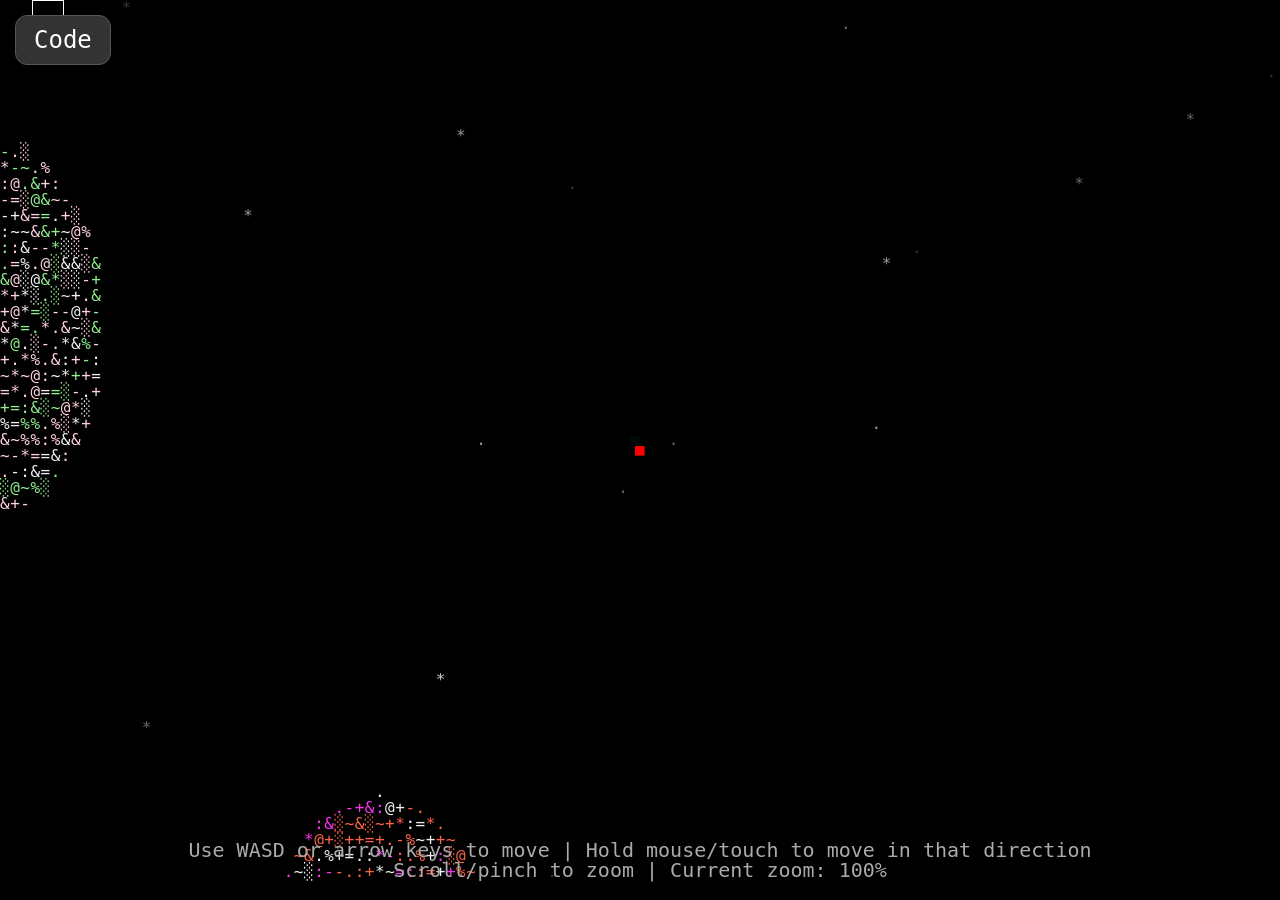
==== index.html @ f8d34859 "Created Xeil Universe" ====
<!DOCTYPE html>
<html>
<head>
    <meta charset="UTF-8">
    <title>Xeil-Orbit</title>
    <style>
        body {
            margin: 0;
            overflow: hidden;
            background-color: #000;
            color: #fff;
            font-family: monospace;
            line-height: 1;
            cursor: none;
            touch-action: none;
            user-select: none;
        }
        #game {
            position: fixed;
            top: 0;
            left: 0;
            width: 100%;
            height: 100%;
            white-space: pre;
            font-size: 16px;
            letter-spacing: 0.5px;
        }
        #player {
            color: #ff0000; /* Player color changed to red */
            position: absolute;
            z-index: 100;
            pointer-events: none;
        }
        #player.autopilot-outline {
            outline: 2px solid white; /* White outline for autopilot */
        }
        #trail-container {
            position: fixed;
            top: 0;
            left: 0;
            width: 100%;
            height: 100%;
            pointer-events: none;
            z-index: 99;
        }
        .trail-segment {
            position: absolute;
            color: rgba(0, 255, 255, 0.3);
        }
        #controls {
            position: fixed;
            bottom: 20px;
            width: 100%;
            text-align: center;
            opacity: 1;
            transition: opacity 1s ease-out;
            font-size: 20px;
            color: #aaa;
            pointer-events: none;
        }
        #mobile-controls {
            position: fixed;
            bottom: 0;
            width: 100%;
            height: 150px;
            display: none;
            z-index: 1000;
        }
        .control-area {
            position: absolute;
            width: 40%;
            height: 100%;
            opacity: 0.3;
        }
        #left-control {
            left: 0;
            background-color: red;
        }
        #right-control {
            right: 0;
            background-color: blue;
        }
        #up-control {
            left: 40%;
            width: 20%;
            height: 50%;
            top: 0;
            background-color: green;
        }
        #down-control {
            left: 40%;
            width: 20%;
            height: 50%;
            bottom: 0;
            background-color: yellow;
        }

        /* Scanning UI */
        .scan-outline {
            position: absolute;
            border: 1px solid white;
            border-radius: 50%;
            box-sizing: border-box;
            pointer-events: none;
            z-index: 101;
        }
        .scan-loading-bar-container {
            position: absolute;
            width: 100%;
            height: 8px;
            background-color: rgba(255, 255, 255, 0.3);
            bottom: -20px;
            left: 0;
            pointer-events: none;
            overflow: hidden;
            z-index: 102;
        }
        .scan-loading-bar {
            width: 0%;
            height: 100%;
            background-color: white;
            transition: width 0.1s linear;
        }
        .scan-details {
            position: absolute;
            background-color: rgba(0, 0, 0, 0.7);
            border: 1px solid white;
            color: white;
            padding: 15px; /* Increased padding again */
            font-size: 24px; /* Significantly larger font size for details */
            white-space: pre;
            pointer-events: none;
            z-index: 103;
            transform: translateX(100%);
            transition: transform 0.3s ease-out;
        }
        .scan-details.visible {
            transform: translateX(0);
        }
        .scan-container {
            position: fixed;
            top: 0;
            left: 0;
            width: 100%;
            height: 100%;
            pointer-events: none;
            z-index: 101;
        }

        /* Code Button */
        #code-button {
            position: fixed;
            top: 15px; /* Slightly moved down */
            left: 15px; /* Slightly moved right */
            background-color: #333;
            color: #fff;
            border: 1px solid #555;
            border-radius: 12px; /* Slightly more rounded */
            padding: 10px 18px; /* Slightly increased padding */
            font-family: monospace;
            font-size: 24px; /* Significantly larger font */
            cursor: pointer;
            z-index: 1001;
        }
        #code-button:hover {
            background-color: #555;
        }


        @media (max-width: 768px) {
            #mobile-controls {
                display: block;
            }
            #game {
                font-size: 14px;
            }
            .scan-details {
                font-size: 20px; /* Adjust for mobile if needed, but 16px is generally good */
            }
            #code-button {
                font-size: 18px;
                padding: 8px 15px;
            }
        }
    </style>
</head>
<body>
    <div id="game"></div>
    <div id="player">■</div>
    <div id="trail-container"></div>
    <div id="scan-container"></div>
    <div id="controls">
        Use WASD or arrow keys to move | Hold mouse/touch to move in that direction<br>
        Scroll/pinch to zoom | Current zoom: <span id="zoom-level">100%</span>
    </div>
    <div id="mobile-controls">
        <div class="control-area" id="left-control"></div>
        <div class="control-area" id="right-control"></div>
        <div class="control-area" id="up-control"></div>
        <div class="control-area" id="down-control"></div>
    </div>
    <button id="code-button">Code</button>

    <script>
        // Game constants
        const PLAYER_SPEED = 0.1;
        const DRAG = 0.95;
        const TRAIL_LENGTH = 30;
        const STAR_DENSITY = 0.005;
        const PLANET_DENSITY = 0.00005;
        const CHUNK_SIZE = 1000;
        const STAR_BLINK_INTERVAL = 100;
        const MIN_ZOOM = 50;
        const MAX_ZOOM = 200;
        const ZOOM_SPEED = 5;
        const SCAN_RADIUS = 150;
        const SCAN_DELAY = 2000;
        const SCAN_DURATION = 3000;
        const SCAN_DETAIL_OFFSET_X = 20;
        const AUTOPILOT_SPEED_MULTIPLIER = 5;

        // Dynamic viewport sizing
        let viewportCols, viewportRows;
        let cellWidth, cellHeight;
        
        // Game state
        let playerX = 0;
        let playerY = 0;
        let velocityX = 0;
        let velocityY = 0;
        let keys = {};
        let touchControls = { up: false, down: false, left: false, right: false };
        let mouseControl = { active: false, x: 0, y: 0 };
        let lastTime = 0;
        let trail = [];
        let generatedChunks = new Set();
        let stars = [];
        let planets = [];
        let blinkTimer = 0;
        let zoomLevel = 100;
        let lastTouchDistance = 0;

        // Scanning state
        let scanTimer = 0;
        let isScanning = false;
        let lastPlayerMoveTime = Date.now();
        let closestScannablePlanet = null;
        let activeScanElements = new Map();

        // Autopilot state
        let autopilotActive = false;
        let autopilotTargetX = 0;
        let autopilotTargetY = 0;
        let autopilotArrivalThreshold = 10;
        let autopilotTargetPlanetName = ''; // Stores the name (seed) of the target planet
        
        // DOM elements
        const gameElement = document.getElementById('game');
        const playerElement = document.getElementById('player');
        const trailContainer = document.getElementById('trail-container');
        const scanContainer = document.getElementById('scan-container');
        const controlsElement = document.getElementById('controls');
        const zoomLevelElement = document.getElementById('zoom-level');
        const codeButton = document.getElementById('code-button');
        
        function calculateViewport() {
            const temp = document.createElement('div');
            temp.innerHTML = 'X';
            temp.style.position = 'absolute';
            temp.style.visibility = 'hidden';
            temp.style.fontFamily = 'monospace';
            temp.style.fontSize = '16px';
            temp.style.letterSpacing = '0.5px';
            document.body.appendChild(temp);
            cellWidth = temp.offsetWidth;
            cellHeight = temp.offsetHeight;
            document.body.removeChild(temp);
            
            const effectiveCellWidth = cellWidth * (100 / zoomLevel);
            const effectiveCellHeight = cellHeight * (100 / zoomLevel);
            
            viewportCols = Math.floor(window.innerWidth / effectiveCellWidth);
            viewportRows = Math.floor(window.innerHeight / effectiveCellHeight);
            
            if (viewportCols % 2 === 0) viewportCols--;
            if (viewportRows % 2 === 0) viewportRows--;
        }
        
        function init() {
            playerElement.textContent = '■';
            
            calculateViewport();
            window.addEventListener('resize', () => {
                calculateViewport();
                render();
            });
            
            window.addEventListener('keydown', handleKeyDown);
            window.addEventListener('keyup', handleKeyUp);
            window.addEventListener('mousedown', handleMouseDown);
            window.addEventListener('mousemove', handleMouseMove);
            window.addEventListener('mouseup', handleMouseUp);
            window.addEventListener('wheel', handleWheel);
            window.addEventListener('touchstart', handleTouchStart);
            window.addEventListener('touchmove', handleTouchMove);
            window.addEventListener('touchend', handleTouchEnd);
            
            document.getElementById('up-control').addEventListener('touchstart', (e) => { touchControls.up = true; e.preventDefault(); });
            document.getElementById('up-control').addEventListener('touchend', (e) => { touchControls.up = false; e.preventDefault(); });
            document.getElementById('down-control').addEventListener('touchstart', (e) => { touchControls.down = true; e.preventDefault(); });
            document.getElementById('down-control').addEventListener('touchend', (e) => { touchControls.down = false; e.preventDefault(); });
            document.getElementById('left-control').addEventListener('touchstart', (e) => { touchControls.left = true; e.preventDefault(); });
            document.getElementById('left-control').addEventListener('touchend', (e) => { touchControls.left = false; e.preventDefault(); });
            document.getElementById('right-control').addEventListener('touchstart', (e) => { touchControls.right = true; e.preventDefault(); });
            document.getElementById('right-control').addEventListener('touchend', (e) => { touchControls.right = false; e.preventDefault(); });
            
            codeButton.addEventListener('click', handleCodeButton);

            generateWorld();
            requestAnimationFrame(gameLoop);
            
            setTimeout(() => {
                controlsElement.style.opacity = '0';
                setTimeout(() => { controlsElement.style.display = 'none'; }, 1000);
            }, 5000);
        }
        
        function handleKeyDown(e) {
            keys[e.key.toLowerCase()] = true;
            if (autopilotActive) stopAutopilot();
            lastPlayerMoveTime = Date.now();
        }
        
        function handleKeyUp(e) {
            keys[e.key.toLowerCase()] = false;
        }
        
        function handleMouseDown(e) {
            mouseControl.active = true;
            handleMouseMove(e);
            if (autopilotActive) stopAutopilot();
            lastPlayerMoveTime = Date.now();
        }
        
        function handleMouseMove(e) {
            if (mouseControl.active) {
                const rect = gameElement.getBoundingClientRect();
                mouseControl.x = e.clientX - rect.left;
                mouseControl.y = e.clientY - rect.y;
                if (autopilotActive) stopAutopilot();
                lastPlayerMoveTime = Date.now();
            }
        }
        
        function handleMouseUp() {
            mouseControl.active = false;
        }
        
        function handleWheel(e) {
            e.preventDefault();
            const delta = e.deltaY > 0 ? -ZOOM_SPEED : ZOOM_SPEED;
            setZoom(zoomLevel + delta);
            if (autopilotActive) stopAutopilot();
        }
        
        function handleTouchStart(e) {
            if (e.touches.length === 1) {
                const touch = e.touches[0];
                const rect = gameElement.getBoundingClientRect();
                mouseControl.x = touch.clientX - rect.left;
                mouseControl.y = touch.clientY - rect.y;
                mouseControl.active = true;
                if (autopilotActive) stopAutopilot();
                lastPlayerMoveTime = Date.now();
            } else if (e.touches.length === 2) {
                const touch1 = e.touches[0];
                const touch2 = e.touches[1];
                lastTouchDistance = Math.hypot(
                    touch2.clientX - touch1.clientX,
                    touch2.clientY - touch1.clientY
                );
            }
            e.preventDefault();
        }
        
        function handleTouchMove(e) {
            if (e.touches.length === 1 && mouseControl.active) {
                const touch = e.touches[0];
                const rect = gameElement.getBoundingClientRect();
                mouseControl.x = touch.clientX - rect.left;
                mouseControl.y = touch.clientY - rect.y;
                if (autopilotActive) stopAutopilot();
                lastPlayerMoveTime = Date.Now();
            } else if (e.touches.length === 2) {
                const touch1 = e.touches[0];
                const touch2 = e.touches[1];
                const currentDistance = Math.hypot(
                    touch2.clientX - touch1.clientX,
                    touch2.clientY - touch1.clientY
                );
                
                if (lastTouchDistance > 0) {
                    const delta = (currentDistance - lastTouchDistance) * 0.5;
                    setZoom(zoomLevel + delta);
                }
                
                lastTouchDistance = currentDistance;
            }
            e.preventDefault();
        }
        
        function handleTouchEnd(e) {
            if (e.touches.length === 0) {
                mouseControl.active = false;
                lastTouchDistance = 0;
            } else if (e.touches.length === 1) {
                const touch = e.touches[0];
                const rect = gameElement.getBoundingClientRect();
                mouseControl.x = touch.clientX - rect.left;
                mouseControl.y = touch.clientY - rect.y;
            }
        }
        
        function setZoom(newZoom) {
            zoomLevel = Math.max(MIN_ZOOM, Math.min(MAX_ZOOM, newZoom));
            zoomLevelElement.textContent = `${Math.round(zoomLevel)}%`;
            calculateViewport();
            render(); 
        }
        
        function gameLoop(timestamp) {
            const deltaTime = Math.min(timestamp - lastTime, 100);
            lastTime = timestamp;
            
            handleInput(deltaTime);
            handleAutopilot(deltaTime);

            playerX += velocityX * (100 / zoomLevel);
            playerY += velocityY * (100 / zoomLevel);
            
            velocityX *= DRAG;
            velocityY *= DRAG;
            
            generateWorld();
            updateStars(deltaTime);
            updateTrail();
            updateScanning(deltaTime);
            render();
            
            requestAnimationFrame(gameLoop);
        }
        
        function handleInput(deltaTime) {
            const speed = PLAYER_SPEED * (deltaTime / 16); 
            
            let movedByInput = false;
            if (keys['w'] || keys['arrowup']) { velocityY -= speed; movedByInput = true; }
            if (keys['s'] || keys['arrowdown']) { velocityY += speed; movedByInput = true; }
            if (keys['a'] || keys['arrowleft']) { velocityX -= speed; movedByInput = true; }
            if (keys['d'] || keys['arrowright']) { velocityX += speed; movedByInput = true; }
            
            if (touchControls.up) { velocityY -= speed; movedByInput = true; }
            if (touchControls.down) { velocityY += speed; movedByInput = true; }
            if (touchControls.left) { velocityX -= speed; movedByInput = true; }
            if (touchControls.right) { velocityX += speed; movedByInput = true; }
            
            if (mouseControl.active) {
                const centerX = window.innerWidth / 2;
                const centerY = window.innerHeight / 2;
                const dirX = mouseControl.x - centerX;
                const dirY = mouseControl.y - centerY;
                const length = Math.sqrt(dirX * dirX + dirY * dirY);
                
                if (length > 10) { 
                    const normX = dirX / length;
                    const normY = dirY / length;
                    velocityX += normX * speed;
                    velocityY += normY * speed;
                    movedByInput = true;
                }
            }

            if (movedByInput || velocityX > 0.01 || velocityY > 0.01) {
                lastPlayerMoveTime = Date.now();
            }
        }
        
        function mulberry32(a) {
            return function() {
                var t = a += 0x6D2B79F5;
                t = Math.imul(t ^ t >>> 15, t | 1);
                t = t ^ t >>> 13;
                return ((t >>> 0) / 4294967296);
            }
        }

        function hashString(str) {
            let hash = 0;
            for (let i = 0; i < str.length; i++) {
                const char = str.charCodeAt(i);
                hash = ((hash << 5) - hash) + char;
                hash |= 0;
            }
            return Math.abs(hash);
        }

        function generateSpecies(rand, planetName = null) {
            const categories = ['Flora', 'Fauna', 'Fungi', 'Microbial', 'Sentient'];
            const subCategories = {
                'Flora': ['Photosynthetic', 'Chemosynthetic', 'Carnivorous', 'Arboreal', 'Aquatic'],
                'Fauna': ['Mammalian', 'Reptilian', 'Avian', 'Insectoid', 'Aquatic', 'Amphibious'],
                'Fungi': ['Mycorrhizal', 'Saprophytic', 'Parasitic', 'Symbiotic'],
                'Microbial': ['Bacterial', 'Viral', 'Archaeal', 'Protist'],
                'Sentient': ['Bipedal', 'Quadrupedal', 'Avianoid', 'Aquatic-Intelligent']
            };
            const descriptors = ['Bio-luminescent', 'Cryo-tolerant', 'Hydrophilic', 'Xenomorphic', 'Symbiotic', 'Silicate-based', 'Carbon-based', 'Silicon-based'];

            if (planetName && planetName.toLowerCase() === 'ollivia') {
                return "Aesthetiflora (Luminescent, Harmonious Ecosystem)";
            }

            const category = categories[Math.floor(rand() * categories.length)];
            const subCategory = subCategories[category][Math.floor(rand() * subCategories[category].length)];
            const descriptor = descriptors[Math.floor(rand() * descriptors.length)];

            return `${descriptor} ${subCategory} ${category}`;
        }

        function generatePlanetData(seed, isMoon = false, specificName = null) {
            const rand = mulberry32(seed);

            let hasLife = rand() > 0.65;
            let population = hasLife ? Math.floor(rand() * 10000000000) : 0;
            
            let tempBase = -100 + rand() * 200;
            if (isMoon) tempBase += (rand() - 0.5) * 50;
            const tempVariation = rand() * 50 - 25;
            const temperature = Math.round(tempBase + tempVariation);

            const ageBillionYears = (rand() * 10) + 1;
            const ageString = `${ageBillionYears.toFixed(2)} billion years`;

            const planetNames = ["Xylos", "Aelon", "Veridian", "Obsidian", "Celestia", "Aethel", "Solara", "Lunara", "Titanus", "Zephyr", "Astra", "Cosmos", "Orion", "Lyra", " Lilith", "Nebula", "Terra", "Yeawn", " Eudes", "Xia", " Caleb", "Sylus", " Zayne", "Rafayel", " Xavier", "Calypso", "Aether", " Lumine"];
            const moonNames = ["Lune", "Phobos", "Elxi", "Miranda", "Tsuko", "Io", "Callisto", "Triton", "Elxi", "Oberon", "Hae", "Elxi", "Umbriel", "Paimon", "Ariel", "Rhea", "Iapetus", "Daiso"];
            
            let name;
            // Use specificName only if it's explicitly provided (for the autopilot target planet)
            // Otherwise, generate a random name.
            if (specificName) { 
                name = specificName;
            } else if (isMoon) {
                name = moonNames[Math.floor(rand() * moonNames.length)] + "-" + Math.floor(rand() * 9);
            } else {
                name = planetNames[Math.floor(rand() * planetNames.length)] + "-" + Math.floor(rand() * 999);
            }
            
            // Special case for "Ollivia"
            if (name.toLowerCase() === 'ollivia') { // Check against the determined name, not just specificName input
                hasLife = true; // Ensure it has life
                if (population === 0) population = Math.floor(rand() * 5000000000) + 100000000; // Ensure some population if it was 0
                tempBase = 15 + rand() * 10; // More temperate
            }
            
            const species = hasLife ? generateSpecies(rand, name) : "None";

            return {
                name: name,
                lifeForm: hasLife ? "Yes" : "No",
                population: population.toLocaleString(),
                temperature: `${temperature}°C`,
                age: ageString,
                species: species
            };
        }

        function generateWorld() {
            const chunkX = Math.floor(playerX / CHUNK_SIZE);
            const chunkY = Math.floor(playerY / CHUNK_SIZE);
            
            for (let y = -1; y <= 1; y++) {
                for (let x = -1; x <= 1; x++) {
                    const cx = chunkX + x;
                    const cy = chunkY + y;
                    const chunkKey = `${cx},${cy}`;
                    
                    if (!generatedChunks.has(chunkKey)) {
                        generateChunk(cx, cy);
                        generatedChunks.add(chunkKey);
                    }
                }
            }

            const renderDistance = CHUNK_SIZE * 2;
            stars = stars.filter(star => {
                return Math.abs(star.x - playerX) < renderDistance && Math.abs(star.y - playerY) < renderDistance;
            });
            planets = planets.filter(planet => {
                return Math.abs(planet.x - playerX) < renderDistance && Math.abs(planet.y - playerY) < renderDistance;
            });
        }
        
        function generateChunk(chunkX, chunkY) {
            const chunkStartX = chunkX * CHUNK_SIZE;
            const chunkStartY = chunkY * CHUNK_SIZE;
            
            const chunkSeed = hashString(`${chunkX},${chunkY}`);
            const chunkRand = mulberry32(chunkSeed);

            const starCount = CHUNK_SIZE * CHUNK_SIZE * STAR_DENSITY;
            for (let i = 0; i < starCount; i++) {
                const x = chunkStartX + chunkRand() * CHUNK_SIZE;
                const y = chunkStartY + chunkRand() * CHUNK_SIZE;
                const brightness = Math.floor(chunkRand() * 4) + 1;
                const char = chunkRand() > 0.5 ? '.' : '*';
                const blinkSpeed = chunkRand() * 5000 + 2000;
                const nextBlink = Date.now() + chunkRand() * blinkSpeed;
                
                stars.push({
                    x, y, char, brightness, blinkSpeed, nextBlink,
                    originalBrightness: brightness,
                    visible: true
                });
            }
            
            const planetCount = CHUNK_SIZE * CHUNK_SIZE * PLANET_DENSITY;
            for (let i = 0; i < planetCount; i++) {
                const planetSeed = hashString(`${chunkX},${chunkY},${i}`); // Unique seed for each planet
                const planetRand = mulberry32(planetSeed);

                const x = chunkStartX + planetRand() * CHUNK_SIZE;
                const y = chunkStartY + planetRand() * CHUNK_SIZE;
                const size = Math.floor(planetRand() * 20) + 10;
                
                const hasMoons = planetRand() > 0.6; 
                const moons = [];
                if (hasMoons) {
                    const numMoons = Math.floor(planetRand() * 3) + 1; 
                    for (let m = 0; m < numMoons; m++) {
                        const moonSeed = hashString(`${planetSeed}-${m}`);
                        const moonRand = mulberry32(moonSeed);
                        const moonSize = Math.floor(moonRand() * 5) + 3; 
                        const orbitRadius = size / 2 + moonSize + moonRand() * 10;
                        const orbitAngle = moonRand() * Math.PI * 2;
                        moons.push({
                            id: `moon-${chunkX}-${chunkY}-${i}-${m}`, // Unique ID for each moon
                            size: moonSize,
                            orbitRadius: orbitRadius,
                            orbitAngle: orbitAngle,
                            pattern: generatePlanetPattern(moonSize, true, null, moonRand) 
                        });
                    }
                }

                const planet = {
                    id: `planet-${chunkX}-${chunkY}-${i}`, // Unique ID for the main planet
                    x, y, size,
                    pattern: generatePlanetPattern(size, false, null, planetRand), // Pass planetRand for pattern generation
                    moons: moons
                };
                planets.push(planet);
            }
        }
        
        function generatePlanetPattern(size, isMoon = false, specificName = null, rand = Math.random) {
            // If rand is not a function (e.g., if Math.random was passed directly), wrap it
            const seededRand = typeof rand === 'function' ? rand : () => Math.random();

            const pattern = [];
            const center = size / 2;
            const maxDist = center * center;
            
            const hasRings = !isMoon && seededRand() > 0.7; 
            const isGasGiant = seededRand() > 0.5;
            const craterCount = Math.floor(seededRand() * 5) + 1;
            const craters = [];
            
            let baseColor;
            let secondaryColor;
            let highlightColor;

            if (specificName && specificName.toLowerCase() === 'ollivia') {
                baseColor = '#FFC0CB'; // Pink
                secondaryColor = '#FFFFFF'; // White
                highlightColor = '#F0F0F0'; // Off-white
            } else {
                baseColor = getRandomColor(seededRand);
                secondaryColor = getRandomColor(seededRand);
                highlightColor = getRandomColor(seededRand);
            }
            
            for (let i = 0; i < craterCount; i++) {
                craters.push({
                    x: seededRand() * size - center,
                    y: seededRand() * size - center,
                    size: seededRand() * (size/4) + 1
                });
            }
            
            for (let y = -center; y < center; y++) {
                let line = '';
                let colors = '';
                for (let x = -center; x < center; x++) {
                    const dist = x*x + y*y;
                    
                    if (dist > maxDist) {
                        if (hasRings && Math.abs(y) < 2 && dist < maxDist * 1.5 && dist > maxDist * 0.8) {
                            const ringChar = seededRand() > 0.7 ? '=' : seededRand() > 0.7 ? '+' : '-';
                            line += ringChar;
                            colors += highlightColor + '|';
                        } else {
                            line += ' ';
                            colors += '|';
                        }
                    } else {
                        if (isGasGiant) {
                            const noise = Math.floor(seededRand() * 4);
                            let color;
                            const angle = Math.atan2(y, x);
                            const distFactor = dist / maxDist;
                            
                            if (Math.sin(angle * 5 + distFactor * 10) > 0.7) {
                                color = highlightColor;
                            } else if (Math.sin(angle * 3 + distFactor * 15) > 0.5) {
                                color = secondaryColor;
                            } else {
                                color = baseColor;
                            }
                            
                            if (noise < 1) {
                                line += getRandomPlanetChar(seededRand);
                            } else {
                                line += getRandomPlanetChar(seededRand);
                            }
                            colors += color + '|';
                        } else {
                            let inCrater = false;
                            for (const crater of craters) {
                                const craterDist = (x-crater.x)*(x-crater.x) + (y-crater.y)*(y-crater.y);
                                if (craterDist < crater.size * crater.size) {
                                    inCrater = true;
                                    break;
                                }
                            }
                            
                            const altitude = 1 - (dist / maxDist);
                            let char, color;
                            
                            if (inCrater) {
                                char = seededRand() > 0.7 ? 'o' : 'O';
                                color = '#888'; 
                            } else if (altitude > 0.9) {
                                char = seededRand() > 0.7 ? '^' : '*';
                                color = mixColors(baseColor, '#ffffff', 0.7);
                            } else if (altitude > 0.7) {
                                char = seededRand() > 0.7 ? '#' : '%';
                                color = mixColors(baseColor, secondaryColor, 0.5);
                            } else if (altitude > 0.4) {
                                char = seededRand() > 0.7 ? '@' : '&';
                                color = baseColor;
                            } else {
                                char = seededRand() > 0.7 ? '~' : ':';
                                color = mixColors(baseColor, '#000000', 0.3);
                            }
                            
                            line += char;
                            colors += color + '|';
                        }
                    }
                }
                pattern.push({ line, colors });
            }
            
            return pattern;
        }
        
        function mixColors(color1, color2, weight) {
            const r1 = parseInt(color1.substring(1, 3), 16);
            const g1 = parseInt(color1.substring(3, 5), 16);
            const b1 = parseInt(color1.substring(5, 7), 16);
            
            const r2 = parseInt(color2.substring(1, 3), 16);
            const g2 = parseInt(color2.substring(3, 5), 16);
            const b2 = parseInt(color2.substring(5, 7), 16);
            
            const r = Math.round(r1 * weight + r2 * (1 - weight));
            const g = Math.round(g1 * weight + g2 * (1 - weight));
            const b = Math.round(b1 * weight + b2 * (1 - weight));
            
            return `#${((1 << 24) + (r << 16) + (g << 8) + b).toString(16).slice(1)}`;
        }
        
        function getRandomPlanetChar(rand = Math.random) {
            const chars = ['@', '░', '%', '&', '*', '+', '=', '-', '~', ':', '.'];
            return chars[Math.floor(rand() * chars.length)];
        }
        
        function getRandomColor(rand = Math.random) {
            const commonColors = [
                '#FF5733', '#33FF57', '#3357FF', '#F3FF33', '#FF33F3',
                '#33FFF3', '#8A2BE2', '#FF6347', '#7CFC00', '#FFD700',
                '#FF8C00', '#E6E6FA', '#40E0D0', '#F08080', '#90EE90'
            ];
            const whitePinkColors = [
                '#FFFFFF', '#F8F8F8', '#F0F0F0',
                '#FFC0CB', '#FFB6C1', '#FFD1DC'
            ];

            if (rand() < 0.35) { // Increased chance for white/pink
                return whitePinkColors[Math.floor(rand() * whitePinkColors.length)];
            } else {
                return commonColors[Math.floor(rand() * commonColors.length)];
            }
        }
        
        function updateStars(deltaTime) {
            const now = Date.now();
            blinkTimer += deltaTime;
            
            if (blinkTimer > STAR_BLINK_INTERVAL) {
                blinkTimer = 0;
                
                for (const star of stars) {
                    if (now > star.nextBlink) {
                        star.visible = !star.visible;
                        star.nextBlink = now + star.blinkSpeed;
                    }
                }
            }
        }
        
        function updateTrail() {
            const now = Date.now();
            
            const minDistanceForTrail = 0.5 * (100 / zoomLevel); 
            
            if (trail.length === 0 || 
                Math.abs(playerX - trail[trail.length - 1].x) > minDistanceForTrail ||
                Math.abs(playerY - trail[trail.length - 1].y) > minDistanceForTrail) {
                
                trail.push({
                    x: playerX,
                    y: playerY,
                    time: now
                });
            }
            
            while (trail.length > 0 && now - trail[0].time > TRAIL_LENGTH * 100) {
                trail.shift();
            }
        }

        function updateScanning(deltaTime) {
            const now = Date.now();
            const isPlayerEffectivelyStopped = (Math.abs(velocityX) < 0.01 && Math.abs(velocityY) < 0.01) && !autopilotActive;
            
            if (isPlayerEffectivelyStopped) {
                scanTimer += deltaTime;
            } else {
                scanTimer = 0;
                clearScanElements();
                isScanning = false;
                closestScannablePlanet = null;
                return;
            }

            let currentClosestPlanet = null;
            let closestPlanetDistSq = Infinity;
            for (const planet of planets) {
                const distSq = (playerX - planet.x) ** 2 + (playerY - planet.y) ** 2;
                const effectiveScanRadius = SCAN_RADIUS + planet.size / 2;
                if (distSq < effectiveScanRadius ** 2 && distSq < closestPlanetDistSq) {
                    closestPlanetDistSq = distSq;
                    currentClosestPlanet = planet;
                }
            }

            if (currentClosestPlanet) {
                if (!isScanning || closestScannablePlanet !== currentClosestPlanet) {
                    isScanning = true;
                    closestScannablePlanet = currentClosestPlanet;
                    scanTimer = 0;
                    clearScanElements(); 
                }
            } else {
                if (isScanning) {
                    isScanning = false;
                    closestScannablePlanet = null;
                    scanTimer = 0;
                    clearScanElements();
                }
            }
        }

        function clearScanElements() {
            scanContainer.innerHTML = '';
            activeScanElements.clear();
        }
        
        function render() {
            gameElement.innerHTML = '';
            trailContainer.innerHTML = '';
            
            const viewportLeft = playerX - viewportCols / 2;
            const viewportTop = playerY - viewportRows / 2;

            const currentEffectiveCellWidth = cellWidth * (100 / zoomLevel);
            const currentEffectiveCellHeight = cellHeight * (100 / zoomLevel);
            
            const grid = [];
            for (let y = 0; y < viewportRows; y++) {
                grid[y] = new Array(viewportCols).fill(' ');
            }
            
            for (const star of stars) {
                if (!star.visible) continue;
                
                const screenX = Math.floor(star.x - viewportLeft);
                const screenY = Math.floor(star.y - viewportTop);
                
                if (screenX >= 0 && screenX < viewportCols && 
                    screenY >= 0 && screenY < viewportRows) {
                    grid[screenY][screenX] = `<span style="opacity:${star.brightness/5}">${star.char}</span>`;
                }
            }
            
            for (const planet of planets) {
                const planetLeft = planet.x - planet.size/2;
                const planetTop = planet.y - planet.size/2;
                const planetRight = planet.x + planet.size/2;
                const planetBottom = planet.y + planet.size/2;
                
                if (planetRight < viewportLeft || planetLeft > viewportLeft + viewportCols ||
                    planetBottom < viewportTop || planetTop > viewportTop + viewportRows) {
                    continue;
                }
                
                for (let py = 0; py < planet.pattern.length; py++) {
                    for (let px = 0; px < planet.pattern[py].line.length; px++) {
                        const worldX = planetLeft + px;
                        const worldY = planetTop + py;
                        
                        const screenX = Math.floor(worldX - viewportLeft);
                        const screenY = Math.floor(worldY - viewportTop);
                        
                        if (screenX >= 0 && screenX < viewportCols && 
                            screenY >= 0 && screenY < viewportRows) {
                            const char = planet.pattern[py].line[px];
                            if (char !== ' ') {
                                const colors = planet.pattern[py].colors.split('|');
                                const color = colors[px] || '#FFFFFF';
                                grid[screenY][screenX] = `<span style="color:${color}">${char}</span>`;
                            }
                        }
                    }
                }

                for (const moon of planet.moons) {
                    const moonOrbitSpeed = 0.0005; 
                    const animatedAngle = moon.orbitAngle + (Date.now() * moonOrbitSpeed);

                    const moonWorldX = planet.x + moon.orbitRadius * Math.cos(animatedAngle);
                    const moonWorldY = planet.y + moon.orbitRadius * Math.sin(animatedAngle);

                    const moonLeft = moonWorldX - moon.size / 2;
                    const moonTop = moonWorldY - moon.size / 2;
                    const moonRight = moonWorldX + moon.size / 2;
                    const moonBottom = moonWorldY + moon.size / 2;

                    if (moonRight < viewportLeft || moonLeft > viewportLeft + viewportCols ||
                        moonBottom < viewportTop || moonTop > viewportTop + viewportRows) {
                        continue;
                    }

                    for (let my = 0; my < moon.pattern.length; my++) {
                        for (let mx = 0; mx < moon.pattern[my].line.length; mx++) {
                            const worldX = moonLeft + mx;
                            const worldY = moonTop + my;

                            const screenX = Math.floor(worldX - viewportLeft);
                            const screenY = Math.floor(worldY - viewportTop);

                            if (screenX >= 0 && screenX < viewportCols &&
                                screenY >= 0 && screenY < viewportRows) {
                                const char = moon.pattern[my].line[mx];
                                if (char !== ' ') {
                                    const colors = moon.pattern[my].colors.split('|');
                                    const color = colors[mx] || '#FFFFFF';
                                    grid[screenY][screenX] = `<span style="color:${color}">${char}</span>`;
                                }
                            }
                        }
                    }
                }
            }
            
            for (let y = 0; y < viewportRows; y++) {
                const line = document.createElement('div');
                line.innerHTML = grid[y].join('');
                gameElement.appendChild(line);
            }

            for (let i = 0; i < trail.length; i++) {
                const segment = trail[i];
                const age = (Date.now() - segment.time) / (TRAIL_LENGTH * 100);
                const opacity = 0.3 * (1 - age);
                
                if (opacity > 0) {
                    const pixelX = (segment.x - viewportLeft) * currentEffectiveCellWidth;
                    const pixelY = (segment.y - viewportTop) * currentEffectiveCellHeight;

                    const trailSpan = document.createElement('span');
                    trailSpan.className = 'trail-segment';
                    trailSpan.textContent = '■';
                    trailSpan.style.left = `${pixelX - (currentEffectiveCellWidth / 2)}px`;
                    trailSpan.style.top = `${pixelY - (currentEffectiveCellHeight / 2)}px`;
                    trailSpan.style.opacity = opacity;
                    trailSpan.style.fontSize = `${16 * (zoomLevel / 100)}px`;
                    trailSpan.style.letterSpacing = `${0.5 * (zoomLevel / 100)}px`;

                    trailContainer.appendChild(trailSpan);
                }
            }
            
            playerElement.style.left = '50%';
            playerElement.style.top = '50%';
            playerElement.style.transform = 'translate(-50%, -50%)';
            playerElement.style.fontSize = `${16 * (zoomLevel / 100)}px`;
            playerElement.style.letterSpacing = `${0.5 * (zoomLevel / 100)}px`;

            if (autopilotActive) {
                playerElement.classList.add('autopilot-outline');
            } else {
                playerElement.classList.remove('autopilot-outline');
            }

            if (isScanning && closestScannablePlanet) {
                const entitiesToScan = [closestScannablePlanet, ...closestScannablePlanet.moons];

                entitiesToScan.forEach(entity => {
                    const isMoon = !!entity.orbitRadius;
                    const id = entity.id;
                    let existingElements = activeScanElements.get(id);

                    if (!existingElements) {
                        existingElements = {
                            outline: document.createElement('div'),
                            loadingBarContainer: document.createElement('div'),
                            loadingBar: document.createElement('div'),
                            details: document.createElement('div')
                        };

                        existingElements.outline.className = 'scan-outline';
                        existingElements.loadingBarContainer.className = 'scan-loading-bar-container';
                        existingElements.loadingBar.className = 'scan-loading-bar';
                        existingElements.details.className = 'scan-details';

                        existingElements.loadingBarContainer.appendChild(existingElements.loadingBar);
                        existingElements.outline.appendChild(existingElements.loadingBarContainer);
                        existingElements.outline.style.position = 'absolute';
                        existingElements.details.style.position = 'absolute';

                        scanContainer.appendChild(existingElements.outline);
                        scanContainer.appendChild(existingElements.details);
                        activeScanElements.set(id, existingElements);
                    }

                    let entityWorldX, entityWorldY, entitySize;
                    if (isMoon) {
                        const moonOrbitSpeed = 0.0005;
                        const animatedAngle = entity.orbitAngle + (Date.now() * moonOrbitSpeed);
                        entityWorldX = closestScannablePlanet.x + entity.orbitRadius * Math.cos(animatedAngle);
                        entityWorldY = closestScannablePlanet.y + entity.orbitRadius * Math.sin(animatedAngle);
                        entitySize = entity.size;
                    } else {
                        entityWorldX = entity.x;
                        entityWorldY = entity.y;
                        entitySize = entity.size;
                    }

                    const screenPixelX = (entityWorldX - viewportLeft) * currentEffectiveCellWidth;
                    const screenPixelY = (entityWorldY - viewportTop) * currentEffectiveCellHeight;

                    const radiusPixels = entitySize / 2 * currentEffectiveCellWidth;
                    const diameterPixels = radiusPixels * 2;

                    existingElements.outline.style.width = `${diameterPixels}px`;
                    existingElements.outline.style.height = `${diameterPixels}px`;
                    existingElements.outline.style.left = `${screenPixelX - radiusPixels - 1}px`;
                    existingElements.outline.style.top = `${screenPixelY - radiusPixels - 1}px`;

                    const scanProgress = Math.min(1, scanTimer / SCAN_DURATION);
                    existingElements.loadingBar.style.width = `${scanProgress * 100}%`;

                    if (scanProgress >= 1) {
                        existingElements.loadingBarContainer.style.display = 'none';
                        existingElements.details.classList.add('visible');
                        
                        let data;
                        let dataSeed;
                        let dataSpecificName = null;

                        // Only apply the specific name if this entity is the autopilot target planet itself.
                        // Moons of the target planet, and all other planets, get randomized names.
                        if (!isMoon && closestScannablePlanet === entity && autopilotTargetPlanetName && entity.id === `planet-${autopilotTargetPlanetName}`) {
                            dataSeed = hashString(autopilotTargetPlanetName);
                            dataSpecificName = autopilotTargetPlanetName;
                        } else {
                            // For all other planets/moons, use their unique ID as a seed for random data.
                            dataSeed = hashString(id); 
                        }

                        if (!entity.scanData || entity.scanData.seed !== dataSeed || entity.scanData.specificName !== dataSpecificName) { // Check specificName too
                            entity.scanData = generatePlanetData(dataSeed, isMoon, dataSpecificName);
                            entity.scanData.seed = dataSeed;
                            entity.scanData.specificName = dataSpecificName; // Store for comparison
                        }
                        data = entity.scanData;
                        
                        let detailsHtml = `Code: ${data.name}<br>Life form: ${data.lifeForm}<br>Species: ${data.species}<br>Population: ${data.population}<br>Temperature: ${data.temperature}<br>Age: ${data.age}`;
                        if (!isMoon) {
                            detailsHtml += `<br>Number of Moons: ${closestScannablePlanet.moons.length}`;
                        }
                        existingElements.details.innerHTML = detailsHtml;

                        existingElements.details.style.left = `${screenPixelX + radiusPixels + SCAN_DETAIL_OFFSET_X}px`;
                        existingElements.details.style.top = `${screenPixelY - radiusPixels}px`;
                    } else {
                        existingElements.loadingBarContainer.style.display = 'block';
                        existingElements.details.classList.remove('visible');
                    }
                });

                const currentScanTargetIds = new Set(entitiesToScan.map(e => e.id));
                for (const [id, elements] of activeScanElements.entries()) {
                    if (!currentScanTargetIds.has(id)) {
                        elements.outline.remove();
                        elements.details.remove();
                        activeScanElements.delete(id);
                    }
                }
            } else {
                clearScanElements();
            }
        }

        function handleCodeButton() {
            const input = prompt("Enter a planet name (Seed):");
            if (input && input.trim() !== "") {
                autopilotTargetPlanetName = input.trim();
                const seedHash = hashString(autopilotTargetPlanetName);
                
                // Determine a location outside the current viewport, far enough to feel like travel
                const offsetDistance = Math.max(window.innerWidth, window.innerHeight) * 5; // A significant distance
                const angle = Math.random() * Math.PI * 2;
                
                autopilotTargetX = playerX + offsetDistance * Math.cos(angle);
                autopilotTargetY = playerY + offsetDistance * Math.sin(angle);
                
                startAutopilot(autopilotTargetX, autopilotTargetY, autopilotTargetPlanetName);
            }
        }

        function startAutopilot(targetX, targetY, targetPlanetName) {
            autopilotActive = true;
            autopilotTargetX = targetX;
            autopilotTargetY = targetY;
            
            stars = [];
            planets = [];
            generatedChunks.clear();

            // Teleport player near the target system, not exactly on it
            playerX = targetX - (Math.random() - 0.5) * CHUNK_SIZE * 0.5;
            playerY = targetY - (Math.random() - 0.5) * CHUNK_SIZE * 0.5;
            
            // Generate the specific seeded planet at the target coordinates
            const mainPlanetSeed = hashString(targetPlanetName);
            const mainPlanetRand = mulberry32(mainPlanetSeed);
            const mainPlanetSize = Math.floor(mainPlanetRand() * 20) + 10;
            
            let hasMoonsForOllivia = mainPlanetRand() > 0.6; // Use regular random for moon presence
            if (targetPlanetName.toLowerCase() === 'ollivia') {
                hasMoonsForOllivia = true; // Ensure Ollivia has moons
            }
            
            const moons = [];
            if (hasMoonsForOllivia) {
                const numMoons = Math.floor(mainPlanetRand() * 3) + 1;
                for (let m = 0; m < numMoons; m++) {
                    const moonSeed = hashString(`${mainPlanetSeed}-${m}`);
                    const moonRand = mulberry32(moonSeed);
                    const moonSize = Math.floor(moonRand() * 5) + 3;
                    const orbitRadius = mainPlanetSize / 2 + moonSize + moonRand() * 10;
                    const orbitAngle = moonRand() * Math.PI * 2;
                    moons.push({
                        id: `moon-specific-${targetPlanetName}-${m}`, // Differentiate specific moons from generic ones
                        size: moonSize,
                        orbitRadius: orbitRadius,
                        orbitAngle: orbitAngle,
                        pattern: generatePlanetPattern(moonSize, true, targetPlanetName.toLowerCase() === 'ollivia' ? 'ollivia' : null, moonRand) 
                    });
                }
            }

            // Create the main seeded planet object
            const seededPlanet = {
                id: `planet-${targetPlanetName}`, // Unique ID for the main planet
                x: targetX,
                y: targetY,
                size: mainPlanetSize,
                pattern: generatePlanetPattern(mainPlanetSize, false, targetPlanetName, mainPlanetRand), // Pass targetName and rand for pattern
                moons: moons
            };
            planets.push(seededPlanet); // Add the main planet

            // Generate surrounding chunks using a generic random seed for other celestial bodies
            const targetChunkX = Math.floor(targetX / CHUNK_SIZE);
            const targetChunkY = Math.floor(targetY / CHUNK_SIZE);

            for (let y = -1; y <= 1; y++) {
                for (let x = -1; x <= 1; x++) {
                    const cx = targetChunkX + x;
                    const cy = targetChunkY + y;
                    const chunkKey = `${cx},${cy}`;
                    if (!generatedChunks.has(chunkKey)) { 
                        generateChunk(cx, cy); // Use original generateChunk for surrounding random elements
                        generatedChunks.add(chunkKey);
                    }
                }
            }
            
            isScanning = false;
            scanTimer = 0;
            closestScannablePlanet = null;
            clearScanElements();
        }

        function handleAutopilot(deltaTime) {
            if (!autopilotActive) return;

            const dx = autopilotTargetX - playerX;
            const dy = autopilotTargetY - playerY;
            const distance = Math.sqrt(dx * dx + dy * dy);

            if (distance < autopilotArrivalThreshold) {
                stopAutopilot();
                playerX = autopilotTargetX;
                playerY = autopilotTargetY;
                
                // Find the main seeded planet by its ID
                closestScannablePlanet = planets.find(p => p.id === `planet-${autopilotTargetPlanetName}`);
                
                if (closestScannablePlanet) {
                    // Pre-generate scan data for the main planet and its moons
                    const mainPlanetSeed = hashString(autopilotTargetPlanetName);
                    closestScannablePlanet.scanData = generatePlanetData(mainPlanetSeed, false, autopilotTargetPlanetName);
                    closestScannablePlanet.scanData.seed = mainPlanetSeed;
                    closestScannablePlanet.scanData.specificName = autopilotTargetPlanetName;

                    closestScannablePlanet.moons.forEach((moon, index) => {
                        const moonSeed = hashString(`${mainPlanetSeed}-${index}`); // Consistent moon seed
                        // Pass specificName as null for moons to ensure they get random names
                        moon.scanData = generatePlanetData(moonSeed, true, null); 
                        moon.scanData.seed = moonSeed;
                        moon.scanData.specificName = null;
                    });
                }

                // Trigger scan immediately on arrival
                isScanning = true;
                scanTimer = SCAN_DELAY;
                lastPlayerMoveTime = Date.now();
                return;
            }

            const directionX = dx / distance;
            const directionY = dy / distance;

            const autoSpeed = PLAYER_SPEED * AUTOPILOT_SPEED_MULTIPLIER * (deltaTime / 16);
            velocityX = directionX * autoSpeed;
            velocityY = directionY * autoSpeed;
        }

        function stopAutopilot() {
            autopilotActive = false;
            velocityX = 0;
            velocityY = 0;
            playerElement.classList.remove('autopilot-outline');
            // Do NOT clear autopilotTargetPlanetName here, it's needed for scan info
        }
        
        init();
    </script>
</body>
</html>
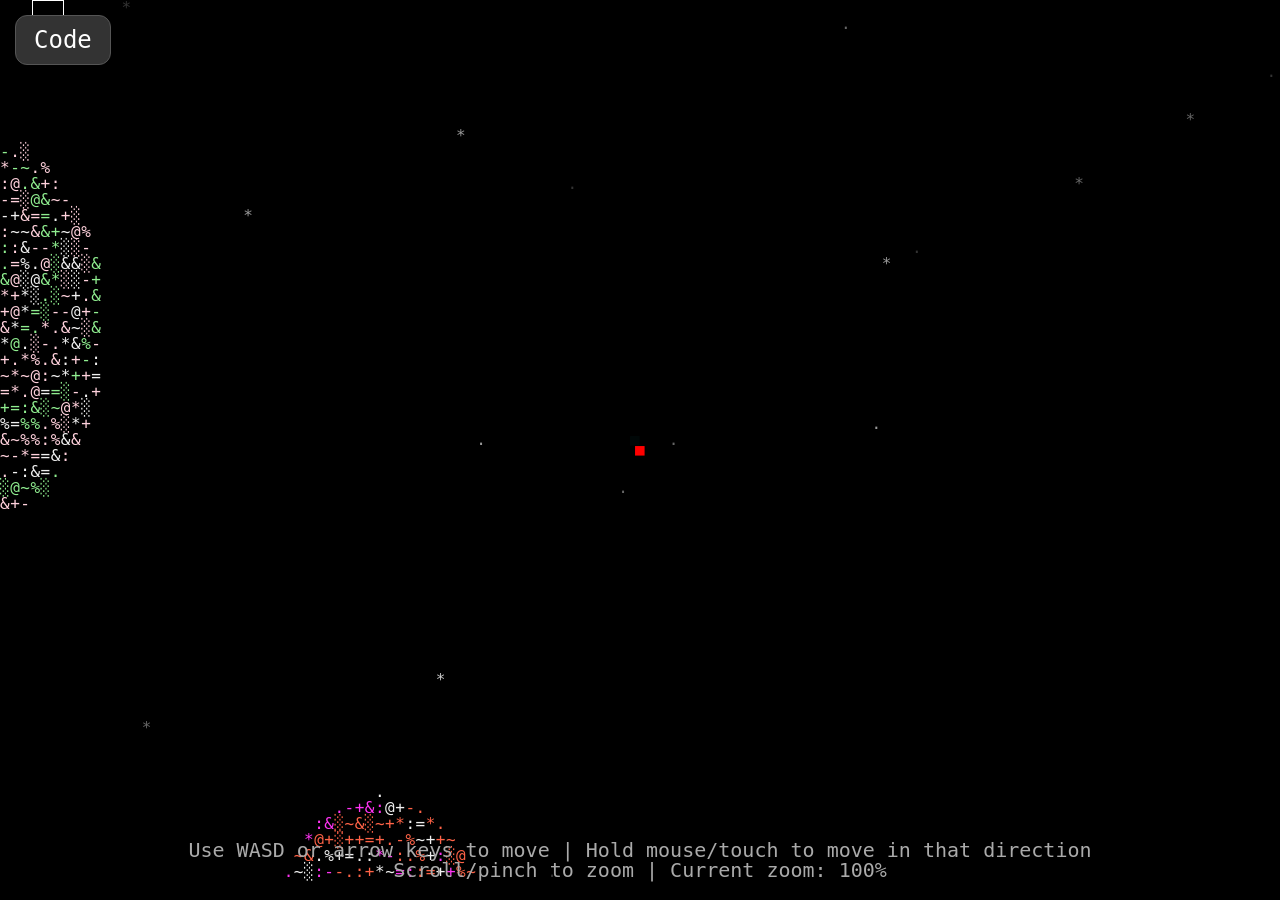
==== commit 22380e59: "United A Galaxy" ====
--- a/index.html
+++ b/index.html
@@ -541,7 +541,7 @@
             const ageString = `${ageBillionYears.toFixed(2)} billion years`;
 
             const planetNames = ["Xylos", "Aelon", "Veridian", "Obsidian", "Celestia", "Aethel", "Solara", "Lunara", "Titanus", "Zephyr", "Astra", "Cosmos", "Orion", "Lyra", " Lilith", "Nebula", "Terra", "Yeawn", " Eudes", "Xia", " Caleb", "Sylus", " Zayne", "Rafayel", " Xavier", "Calypso", "Aether", " Lumine"];
-            const moonNames = ["Lune", "Phobos", "Elxi", "Miranda", "Tsuko", "Io", "Callisto", "Triton", "Elxi", "Oberon", "Hae", "Elxi", "Umbriel", "Paimon", "Ariel", "Rhea", "Iapetus", "Daiso"];
+            const moonNames = ["Lune", "Paimon", "Elxi", "Mao", "Tsuko", "Io", "Callisto", "Triton", "Elxi", "Oberon", "Hae", "Elxi", "Umbriel", "Mo", "Ariel", "Rhea", "Iapetus", "Daiso"];
             
             let name;
             // Use specificName only if it's explicitly provided (for the autopilot target planet)
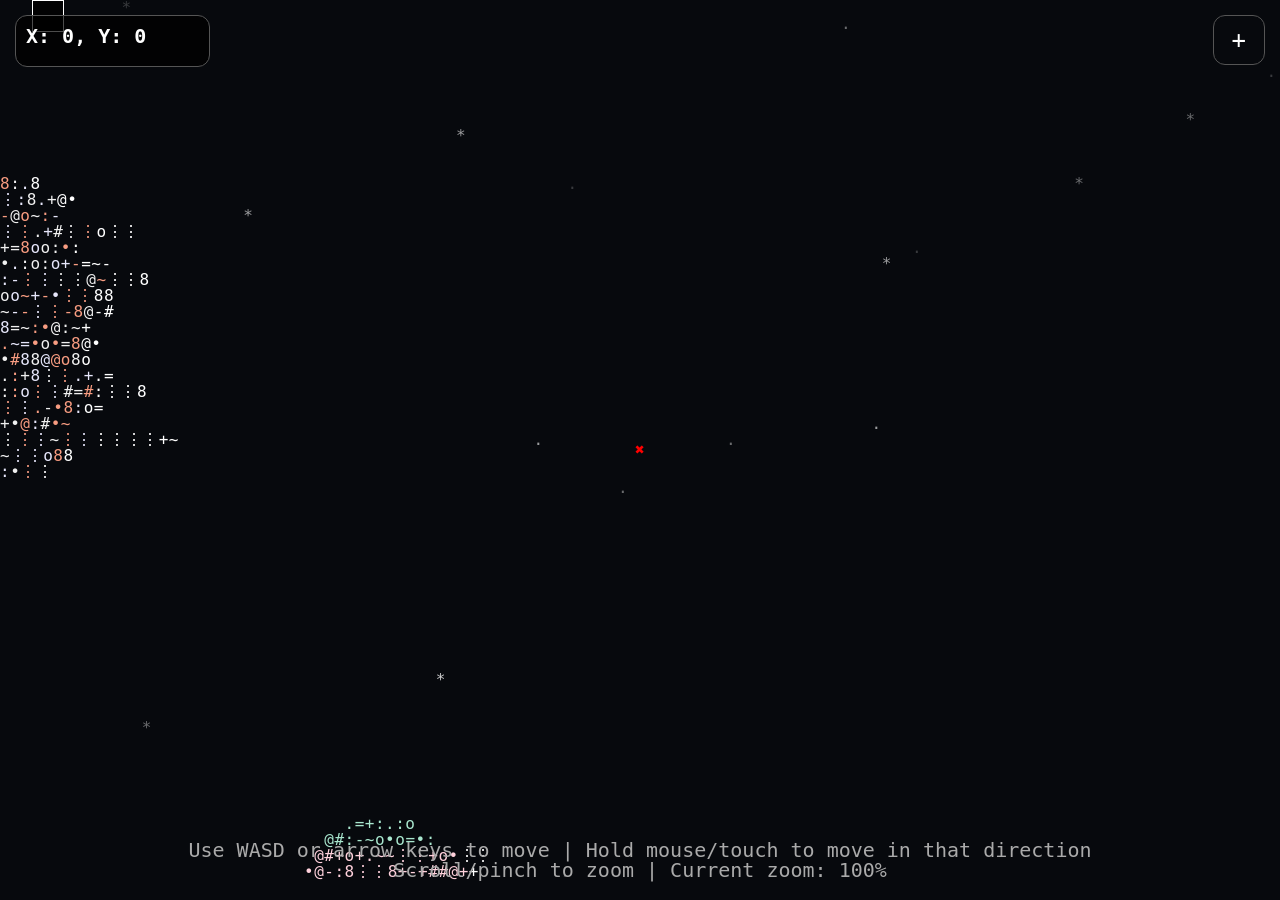
==== commit be1f3e72: "Add files via upload" ====
--- a/index.html
+++ b/index.html
@@ -3,186 +3,7 @@
 <head>
     <meta charset="UTF-8">
     <title>Xeil-Orbit</title>
-    <style>
-        body {
-            margin: 0;
-            overflow: hidden;
-            background-color: #000;
-            color: #fff;
-            font-family: monospace;
-            line-height: 1;
-            cursor: none;
-            touch-action: none;
-            user-select: none;
-        }
-        #game {
-            position: fixed;
-            top: 0;
-            left: 0;
-            width: 100%;
-            height: 100%;
-            white-space: pre;
-            font-size: 16px;
-            letter-spacing: 0.5px;
-        }
-        #player {
-            color: #ff0000; /* Player color changed to red */
-            position: absolute;
-            z-index: 100;
-            pointer-events: none;
-        }
-        #player.autopilot-outline {
-            outline: 2px solid white; /* White outline for autopilot */
-        }
-        #trail-container {
-            position: fixed;
-            top: 0;
-            left: 0;
-            width: 100%;
-            height: 100%;
-            pointer-events: none;
-            z-index: 99;
-        }
-        .trail-segment {
-            position: absolute;
-            color: rgba(0, 255, 255, 0.3);
-        }
-        #controls {
-            position: fixed;
-            bottom: 20px;
-            width: 100%;
-            text-align: center;
-            opacity: 1;
-            transition: opacity 1s ease-out;
-            font-size: 20px;
-            color: #aaa;
-            pointer-events: none;
-        }
-        #mobile-controls {
-            position: fixed;
-            bottom: 0;
-            width: 100%;
-            height: 150px;
-            display: none;
-            z-index: 1000;
-        }
-        .control-area {
-            position: absolute;
-            width: 40%;
-            height: 100%;
-            opacity: 0.3;
-        }
-        #left-control {
-            left: 0;
-            background-color: red;
-        }
-        #right-control {
-            right: 0;
-            background-color: blue;
-        }
-        #up-control {
-            left: 40%;
-            width: 20%;
-            height: 50%;
-            top: 0;
-            background-color: green;
-        }
-        #down-control {
-            left: 40%;
-            width: 20%;
-            height: 50%;
-            bottom: 0;
-            background-color: yellow;
-        }
-
-        /* Scanning UI */
-        .scan-outline {
-            position: absolute;
-            border: 1px solid white;
-            border-radius: 50%;
-            box-sizing: border-box;
-            pointer-events: none;
-            z-index: 101;
-        }
-        .scan-loading-bar-container {
-            position: absolute;
-            width: 100%;
-            height: 8px;
-            background-color: rgba(255, 255, 255, 0.3);
-            bottom: -20px;
-            left: 0;
-            pointer-events: none;
-            overflow: hidden;
-            z-index: 102;
-        }
-        .scan-loading-bar {
-            width: 0%;
-            height: 100%;
-            background-color: white;
-            transition: width 0.1s linear;
-        }
-        .scan-details {
-            position: absolute;
-            background-color: rgba(0, 0, 0, 0.7);
-            border: 1px solid white;
-            color: white;
-            padding: 15px; /* Increased padding again */
-            font-size: 24px; /* Significantly larger font size for details */
-            white-space: pre;
-            pointer-events: none;
-            z-index: 103;
-            transform: translateX(100%);
-            transition: transform 0.3s ease-out;
-        }
-        .scan-details.visible {
-            transform: translateX(0);
-        }
-        .scan-container {
-            position: fixed;
-            top: 0;
-            left: 0;
-            width: 100%;
-            height: 100%;
-            pointer-events: none;
-            z-index: 101;
-        }
-
-        /* Code Button */
-        #code-button {
-            position: fixed;
-            top: 15px; /* Slightly moved down */
-            left: 15px; /* Slightly moved right */
-            background-color: #333;
-            color: #fff;
-            border: 1px solid #555;
-            border-radius: 12px; /* Slightly more rounded */
-            padding: 10px 18px; /* Slightly increased padding */
-            font-family: monospace;
-            font-size: 24px; /* Significantly larger font */
-            cursor: pointer;
-            z-index: 1001;
-        }
-        #code-button:hover {
-            background-color: #555;
-        }
-
-
-        @media (max-width: 768px) {
-            #mobile-controls {
-                display: block;
-            }
-            #game {
-                font-size: 14px;
-            }
-            .scan-details {
-                font-size: 20px; /* Adjust for mobile if needed, but 16px is generally good */
-            }
-            #code-button {
-                font-size: 18px;
-                padding: 8px 15px;
-            }
-        }
-    </style>
+    <link rel="stylesheet" href="style.css">
 </head>
 <body>
     <div id="game"></div>
@@ -199,1097 +20,18 @@
         <div class="control-area" id="up-control"></div>
         <div class="control-area" id="down-control"></div>
     </div>
-    <button id="code-button">Code</button>
+    <button id="code-button">+</button>
+    <div id="coordinate-display" class="minimized">
+        <div id="coordinate-text">X: 0, Y: 0</div>
+        <div id="coordinate-details">
+            <div class="coordinate-detail"><span class="coordinate-label">Scans:</span> <span id="scans-count">0</span></div>
+            <div class="coordinate-detail"><span class="coordinate-label">Route:</span> <span id="distance-travelled">0 km</span></div>
+            <div class="coordinate-detail"><span class="coordinate-label">Speed:</span> <span id="current-speed">0 km/s</span></div>
+            <br>
+            <div class="coordinate-detail"><a href="https://xetsue.github.io" target="_blank">Xsu.</a></div>
+        </div>
+    </div>
 
-    <script>
-        // Game constants
-        const PLAYER_SPEED = 0.1;
-        const DRAG = 0.95;
-        const TRAIL_LENGTH = 30;
-        const STAR_DENSITY = 0.005;
-        const PLANET_DENSITY = 0.00005;
-        const CHUNK_SIZE = 1000;
-        const STAR_BLINK_INTERVAL = 100;
-        const MIN_ZOOM = 50;
-        const MAX_ZOOM = 200;
-        const ZOOM_SPEED = 5;
-        const SCAN_RADIUS = 150;
-        const SCAN_DELAY = 2000;
-        const SCAN_DURATION = 3000;
-        const SCAN_DETAIL_OFFSET_X = 20;
-        const AUTOPILOT_SPEED_MULTIPLIER = 5;
-
-        // Dynamic viewport sizing
-        let viewportCols, viewportRows;
-        let cellWidth, cellHeight;
-        
-        // Game state
-        let playerX = 0;
-        let playerY = 0;
-        let velocityX = 0;
-        let velocityY = 0;
-        let keys = {};
-        let touchControls = { up: false, down: false, left: false, right: false };
-        let mouseControl = { active: false, x: 0, y: 0 };
-        let lastTime = 0;
-        let trail = [];
-        let generatedChunks = new Set();
-        let stars = [];
-        let planets = [];
-        let blinkTimer = 0;
-        let zoomLevel = 100;
-        let lastTouchDistance = 0;
-
-        // Scanning state
-        let scanTimer = 0;
-        let isScanning = false;
-        let lastPlayerMoveTime = Date.now();
-        let closestScannablePlanet = null;
-        let activeScanElements = new Map();
-
-        // Autopilot state
-        let autopilotActive = false;
-        let autopilotTargetX = 0;
-        let autopilotTargetY = 0;
-        let autopilotArrivalThreshold = 10;
-        let autopilotTargetPlanetName = ''; // Stores the name (seed) of the target planet
-        
-        // DOM elements
-        const gameElement = document.getElementById('game');
-        const playerElement = document.getElementById('player');
-        const trailContainer = document.getElementById('trail-container');
-        const scanContainer = document.getElementById('scan-container');
-        const controlsElement = document.getElementById('controls');
-        const zoomLevelElement = document.getElementById('zoom-level');
-        const codeButton = document.getElementById('code-button');
-        
-        function calculateViewport() {
-            const temp = document.createElement('div');
-            temp.innerHTML = 'X';
-            temp.style.position = 'absolute';
-            temp.style.visibility = 'hidden';
-            temp.style.fontFamily = 'monospace';
-            temp.style.fontSize = '16px';
-            temp.style.letterSpacing = '0.5px';
-            document.body.appendChild(temp);
-            cellWidth = temp.offsetWidth;
-            cellHeight = temp.offsetHeight;
-            document.body.removeChild(temp);
-            
-            const effectiveCellWidth = cellWidth * (100 / zoomLevel);
-            const effectiveCellHeight = cellHeight * (100 / zoomLevel);
-            
-            viewportCols = Math.floor(window.innerWidth / effectiveCellWidth);
-            viewportRows = Math.floor(window.innerHeight / effectiveCellHeight);
-            
-            if (viewportCols % 2 === 0) viewportCols--;
-            if (viewportRows % 2 === 0) viewportRows--;
-        }
-        
-        function init() {
-            playerElement.textContent = '■';
-            
-            calculateViewport();
-            window.addEventListener('resize', () => {
-                calculateViewport();
-                render();
-            });
-            
-            window.addEventListener('keydown', handleKeyDown);
-            window.addEventListener('keyup', handleKeyUp);
-            window.addEventListener('mousedown', handleMouseDown);
-            window.addEventListener('mousemove', handleMouseMove);
-            window.addEventListener('mouseup', handleMouseUp);
-            window.addEventListener('wheel', handleWheel);
-            window.addEventListener('touchstart', handleTouchStart);
-            window.addEventListener('touchmove', handleTouchMove);
-            window.addEventListener('touchend', handleTouchEnd);
-            
-            document.getElementById('up-control').addEventListener('touchstart', (e) => { touchControls.up = true; e.preventDefault(); });
-            document.getElementById('up-control').addEventListener('touchend', (e) => { touchControls.up = false; e.preventDefault(); });
-            document.getElementById('down-control').addEventListener('touchstart', (e) => { touchControls.down = true; e.preventDefault(); });
-            document.getElementById('down-control').addEventListener('touchend', (e) => { touchControls.down = false; e.preventDefault(); });
-            document.getElementById('left-control').addEventListener('touchstart', (e) => { touchControls.left = true; e.preventDefault(); });
-            document.getElementById('left-control').addEventListener('touchend', (e) => { touchControls.left = false; e.preventDefault(); });
-            document.getElementById('right-control').addEventListener('touchstart', (e) => { touchControls.right = true; e.preventDefault(); });
-            document.getElementById('right-control').addEventListener('touchend', (e) => { touchControls.right = false; e.preventDefault(); });
-            
-            codeButton.addEventListener('click', handleCodeButton);
-
-            generateWorld();
-            requestAnimationFrame(gameLoop);
-            
-            setTimeout(() => {
-                controlsElement.style.opacity = '0';
-                setTimeout(() => { controlsElement.style.display = 'none'; }, 1000);
-            }, 5000);
-        }
-        
-        function handleKeyDown(e) {
-            keys[e.key.toLowerCase()] = true;
-            if (autopilotActive) stopAutopilot();
-            lastPlayerMoveTime = Date.now();
-        }
-        
-        function handleKeyUp(e) {
-            keys[e.key.toLowerCase()] = false;
-        }
-        
-        function handleMouseDown(e) {
-            mouseControl.active = true;
-            handleMouseMove(e);
-            if (autopilotActive) stopAutopilot();
-            lastPlayerMoveTime = Date.now();
-        }
-        
-        function handleMouseMove(e) {
-            if (mouseControl.active) {
-                const rect = gameElement.getBoundingClientRect();
-                mouseControl.x = e.clientX - rect.left;
-                mouseControl.y = e.clientY - rect.y;
-                if (autopilotActive) stopAutopilot();
-                lastPlayerMoveTime = Date.now();
-            }
-        }
-        
-        function handleMouseUp() {
-            mouseControl.active = false;
-        }
-        
-        function handleWheel(e) {
-            e.preventDefault();
-            const delta = e.deltaY > 0 ? -ZOOM_SPEED : ZOOM_SPEED;
-            setZoom(zoomLevel + delta);
-            if (autopilotActive) stopAutopilot();
-        }
-        
-        function handleTouchStart(e) {
-            if (e.touches.length === 1) {
-                const touch = e.touches[0];
-                const rect = gameElement.getBoundingClientRect();
-                mouseControl.x = touch.clientX - rect.left;
-                mouseControl.y = touch.clientY - rect.y;
-                mouseControl.active = true;
-                if (autopilotActive) stopAutopilot();
-                lastPlayerMoveTime = Date.now();
-            } else if (e.touches.length === 2) {
-                const touch1 = e.touches[0];
-                const touch2 = e.touches[1];
-                lastTouchDistance = Math.hypot(
-                    touch2.clientX - touch1.clientX,
-                    touch2.clientY - touch1.clientY
-                );
-            }
-            e.preventDefault();
-        }
-        
-        function handleTouchMove(e) {
-            if (e.touches.length === 1 && mouseControl.active) {
-                const touch = e.touches[0];
-                const rect = gameElement.getBoundingClientRect();
-                mouseControl.x = touch.clientX - rect.left;
-                mouseControl.y = touch.clientY - rect.y;
-                if (autopilotActive) stopAutopilot();
-                lastPlayerMoveTime = Date.Now();
-            } else if (e.touches.length === 2) {
-                const touch1 = e.touches[0];
-                const touch2 = e.touches[1];
-                const currentDistance = Math.hypot(
-                    touch2.clientX - touch1.clientX,
-                    touch2.clientY - touch1.clientY
-                );
-                
-                if (lastTouchDistance > 0) {
-                    const delta = (currentDistance - lastTouchDistance) * 0.5;
-                    setZoom(zoomLevel + delta);
-                }
-                
-                lastTouchDistance = currentDistance;
-            }
-            e.preventDefault();
-        }
-        
-        function handleTouchEnd(e) {
-            if (e.touches.length === 0) {
-                mouseControl.active = false;
-                lastTouchDistance = 0;
-            } else if (e.touches.length === 1) {
-                const touch = e.touches[0];
-                const rect = gameElement.getBoundingClientRect();
-                mouseControl.x = touch.clientX - rect.left;
-                mouseControl.y = touch.clientY - rect.y;
-            }
-        }
-        
-        function setZoom(newZoom) {
-            zoomLevel = Math.max(MIN_ZOOM, Math.min(MAX_ZOOM, newZoom));
-            zoomLevelElement.textContent = `${Math.round(zoomLevel)}%`;
-            calculateViewport();
-            render(); 
-        }
-        
-        function gameLoop(timestamp) {
-            const deltaTime = Math.min(timestamp - lastTime, 100);
-            lastTime = timestamp;
-            
-            handleInput(deltaTime);
-            handleAutopilot(deltaTime);
-
-            playerX += velocityX * (100 / zoomLevel);
-            playerY += velocityY * (100 / zoomLevel);
-            
-            velocityX *= DRAG;
-            velocityY *= DRAG;
-            
-            generateWorld();
-            updateStars(deltaTime);
-            updateTrail();
-            updateScanning(deltaTime);
-            render();
-            
-            requestAnimationFrame(gameLoop);
-        }
-        
-        function handleInput(deltaTime) {
-            const speed = PLAYER_SPEED * (deltaTime / 16); 
-            
-            let movedByInput = false;
-            if (keys['w'] || keys['arrowup']) { velocityY -= speed; movedByInput = true; }
-            if (keys['s'] || keys['arrowdown']) { velocityY += speed; movedByInput = true; }
-            if (keys['a'] || keys['arrowleft']) { velocityX -= speed; movedByInput = true; }
-            if (keys['d'] || keys['arrowright']) { velocityX += speed; movedByInput = true; }
-            
-            if (touchControls.up) { velocityY -= speed; movedByInput = true; }
-            if (touchControls.down) { velocityY += speed; movedByInput = true; }
-            if (touchControls.left) { velocityX -= speed; movedByInput = true; }
-            if (touchControls.right) { velocityX += speed; movedByInput = true; }
-            
-            if (mouseControl.active) {
-                const centerX = window.innerWidth / 2;
-                const centerY = window.innerHeight / 2;
-                const dirX = mouseControl.x - centerX;
-                const dirY = mouseControl.y - centerY;
-                const length = Math.sqrt(dirX * dirX + dirY * dirY);
-                
-                if (length > 10) { 
-                    const normX = dirX / length;
-                    const normY = dirY / length;
-                    velocityX += normX * speed;
-                    velocityY += normY * speed;
-                    movedByInput = true;
-                }
-            }
-
-            if (movedByInput || velocityX > 0.01 || velocityY > 0.01) {
-                lastPlayerMoveTime = Date.now();
-            }
-        }
-        
-        function mulberry32(a) {
-            return function() {
-                var t = a += 0x6D2B79F5;
-                t = Math.imul(t ^ t >>> 15, t | 1);
-                t = t ^ t >>> 13;
-                return ((t >>> 0) / 4294967296);
-            }
-        }
-
-        function hashString(str) {
-            let hash = 0;
-            for (let i = 0; i < str.length; i++) {
-                const char = str.charCodeAt(i);
-                hash = ((hash << 5) - hash) + char;
-                hash |= 0;
-            }
-            return Math.abs(hash);
-        }
-
-        function generateSpecies(rand, planetName = null) {
-            const categories = ['Flora', 'Fauna', 'Fungi', 'Microbial', 'Sentient'];
-            const subCategories = {
-                'Flora': ['Photosynthetic', 'Chemosynthetic', 'Carnivorous', 'Arboreal', 'Aquatic'],
-                'Fauna': ['Mammalian', 'Reptilian', 'Avian', 'Insectoid', 'Aquatic', 'Amphibious'],
-                'Fungi': ['Mycorrhizal', 'Saprophytic', 'Parasitic', 'Symbiotic'],
-                'Microbial': ['Bacterial', 'Viral', 'Archaeal', 'Protist'],
-                'Sentient': ['Bipedal', 'Quadrupedal', 'Avianoid', 'Aquatic-Intelligent']
-            };
-            const descriptors = ['Bio-luminescent', 'Cryo-tolerant', 'Hydrophilic', 'Xenomorphic', 'Symbiotic', 'Silicate-based', 'Carbon-based', 'Silicon-based'];
-
-            if (planetName && planetName.toLowerCase() === 'ollivia') {
-                return "Aesthetiflora (Luminescent, Harmonious Ecosystem)";
-            }
-
-            const category = categories[Math.floor(rand() * categories.length)];
-            const subCategory = subCategories[category][Math.floor(rand() * subCategories[category].length)];
-            const descriptor = descriptors[Math.floor(rand() * descriptors.length)];
-
-            return `${descriptor} ${subCategory} ${category}`;
-        }
-
-        function generatePlanetData(seed, isMoon = false, specificName = null) {
-            const rand = mulberry32(seed);
-
-            let hasLife = rand() > 0.65;
-            let population = hasLife ? Math.floor(rand() * 10000000000) : 0;
-            
-            let tempBase = -100 + rand() * 200;
-            if (isMoon) tempBase += (rand() - 0.5) * 50;
-            const tempVariation = rand() * 50 - 25;
-            const temperature = Math.round(tempBase + tempVariation);
-
-            const ageBillionYears = (rand() * 10) + 1;
-            const ageString = `${ageBillionYears.toFixed(2)} billion years`;
-
-            const planetNames = ["Xylos", "Aelon", "Veridian", "Obsidian", "Celestia", "Aethel", "Solara", "Lunara", "Titanus", "Zephyr", "Astra", "Cosmos", "Orion", "Lyra", " Lilith", "Nebula", "Terra", "Yeawn", " Eudes", "Xia", " Caleb", "Sylus", " Zayne", "Rafayel", " Xavier", "Calypso", "Aether", " Lumine"];
-            const moonNames = ["Lune", "Paimon", "Elxi", "Mao", "Tsuko", "Io", "Callisto", "Triton", "Elxi", "Oberon", "Hae", "Elxi", "Umbriel", "Mo", "Ariel", "Rhea", "Iapetus", "Daiso"];
-            
-            let name;
-            // Use specificName only if it's explicitly provided (for the autopilot target planet)
-            // Otherwise, generate a random name.
-            if (specificName) { 
-                name = specificName;
-            } else if (isMoon) {
-                name = moonNames[Math.floor(rand() * moonNames.length)] + "-" + Math.floor(rand() * 9);
-            } else {
-                name = planetNames[Math.floor(rand() * planetNames.length)] + "-" + Math.floor(rand() * 999);
-            }
-            
-            // Special case for "Ollivia"
-            if (name.toLowerCase() === 'ollivia') { // Check against the determined name, not just specificName input
-                hasLife = true; // Ensure it has life
-                if (population === 0) population = Math.floor(rand() * 5000000000) + 100000000; // Ensure some population if it was 0
-                tempBase = 15 + rand() * 10; // More temperate
-            }
-            
-            const species = hasLife ? generateSpecies(rand, name) : "None";
-
-            return {
-                name: name,
-                lifeForm: hasLife ? "Yes" : "No",
-                population: population.toLocaleString(),
-                temperature: `${temperature}°C`,
-                age: ageString,
-                species: species
-            };
-        }
-
-        function generateWorld() {
-            const chunkX = Math.floor(playerX / CHUNK_SIZE);
-            const chunkY = Math.floor(playerY / CHUNK_SIZE);
-            
-            for (let y = -1; y <= 1; y++) {
-                for (let x = -1; x <= 1; x++) {
-                    const cx = chunkX + x;
-                    const cy = chunkY + y;
-                    const chunkKey = `${cx},${cy}`;
-                    
-                    if (!generatedChunks.has(chunkKey)) {
-                        generateChunk(cx, cy);
-                        generatedChunks.add(chunkKey);
-                    }
-                }
-            }
-
-            const renderDistance = CHUNK_SIZE * 2;
-            stars = stars.filter(star => {
-                return Math.abs(star.x - playerX) < renderDistance && Math.abs(star.y - playerY) < renderDistance;
-            });
-            planets = planets.filter(planet => {
-                return Math.abs(planet.x - playerX) < renderDistance && Math.abs(planet.y - playerY) < renderDistance;
-            });
-        }
-        
-        function generateChunk(chunkX, chunkY) {
-            const chunkStartX = chunkX * CHUNK_SIZE;
-            const chunkStartY = chunkY * CHUNK_SIZE;
-            
-            const chunkSeed = hashString(`${chunkX},${chunkY}`);
-            const chunkRand = mulberry32(chunkSeed);
-
-            const starCount = CHUNK_SIZE * CHUNK_SIZE * STAR_DENSITY;
-            for (let i = 0; i < starCount; i++) {
-                const x = chunkStartX + chunkRand() * CHUNK_SIZE;
-                const y = chunkStartY + chunkRand() * CHUNK_SIZE;
-                const brightness = Math.floor(chunkRand() * 4) + 1;
-                const char = chunkRand() > 0.5 ? '.' : '*';
-                const blinkSpeed = chunkRand() * 5000 + 2000;
-                const nextBlink = Date.now() + chunkRand() * blinkSpeed;
-                
-                stars.push({
-                    x, y, char, brightness, blinkSpeed, nextBlink,
-                    originalBrightness: brightness,
-                    visible: true
-                });
-            }
-            
-            const planetCount = CHUNK_SIZE * CHUNK_SIZE * PLANET_DENSITY;
-            for (let i = 0; i < planetCount; i++) {
-                const planetSeed = hashString(`${chunkX},${chunkY},${i}`); // Unique seed for each planet
-                const planetRand = mulberry32(planetSeed);
-
-                const x = chunkStartX + planetRand() * CHUNK_SIZE;
-                const y = chunkStartY + planetRand() * CHUNK_SIZE;
-                const size = Math.floor(planetRand() * 20) + 10;
-                
-                const hasMoons = planetRand() > 0.6; 
-                const moons = [];
-                if (hasMoons) {
-                    const numMoons = Math.floor(planetRand() * 3) + 1; 
-                    for (let m = 0; m < numMoons; m++) {
-                        const moonSeed = hashString(`${planetSeed}-${m}`);
-                        const moonRand = mulberry32(moonSeed);
-                        const moonSize = Math.floor(moonRand() * 5) + 3; 
-                        const orbitRadius = size / 2 + moonSize + moonRand() * 10;
-                        const orbitAngle = moonRand() * Math.PI * 2;
-                        moons.push({
-                            id: `moon-${chunkX}-${chunkY}-${i}-${m}`, // Unique ID for each moon
-                            size: moonSize,
-                            orbitRadius: orbitRadius,
-                            orbitAngle: orbitAngle,
-                            pattern: generatePlanetPattern(moonSize, true, null, moonRand) 
-                        });
-                    }
-                }
-
-                const planet = {
-                    id: `planet-${chunkX}-${chunkY}-${i}`, // Unique ID for the main planet
-                    x, y, size,
-                    pattern: generatePlanetPattern(size, false, null, planetRand), // Pass planetRand for pattern generation
-                    moons: moons
-                };
-                planets.push(planet);
-            }
-        }
-        
-        function generatePlanetPattern(size, isMoon = false, specificName = null, rand = Math.random) {
-            // If rand is not a function (e.g., if Math.random was passed directly), wrap it
-            const seededRand = typeof rand === 'function' ? rand : () => Math.random();
-
-            const pattern = [];
-            const center = size / 2;
-            const maxDist = center * center;
-            
-            const hasRings = !isMoon && seededRand() > 0.7; 
-            const isGasGiant = seededRand() > 0.5;
-            const craterCount = Math.floor(seededRand() * 5) + 1;
-            const craters = [];
-            
-            let baseColor;
-            let secondaryColor;
-            let highlightColor;
-
-            if (specificName && specificName.toLowerCase() === 'ollivia') {
-                baseColor = '#FFC0CB'; // Pink
-                secondaryColor = '#FFFFFF'; // White
-                highlightColor = '#F0F0F0'; // Off-white
-            } else {
-                baseColor = getRandomColor(seededRand);
-                secondaryColor = getRandomColor(seededRand);
-                highlightColor = getRandomColor(seededRand);
-            }
-            
-            for (let i = 0; i < craterCount; i++) {
-                craters.push({
-                    x: seededRand() * size - center,
-                    y: seededRand() * size - center,
-                    size: seededRand() * (size/4) + 1
-                });
-            }
-            
-            for (let y = -center; y < center; y++) {
-                let line = '';
-                let colors = '';
-                for (let x = -center; x < center; x++) {
-                    const dist = x*x + y*y;
-                    
-                    if (dist > maxDist) {
-                        if (hasRings && Math.abs(y) < 2 && dist < maxDist * 1.5 && dist > maxDist * 0.8) {
-                            const ringChar = seededRand() > 0.7 ? '=' : seededRand() > 0.7 ? '+' : '-';
-                            line += ringChar;
-                            colors += highlightColor + '|';
-                        } else {
-                            line += ' ';
-                            colors += '|';
-                        }
-                    } else {
-                        if (isGasGiant) {
-                            const noise = Math.floor(seededRand() * 4);
-                            let color;
-                            const angle = Math.atan2(y, x);
-                            const distFactor = dist / maxDist;
-                            
-                            if (Math.sin(angle * 5 + distFactor * 10) > 0.7) {
-                                color = highlightColor;
-                            } else if (Math.sin(angle * 3 + distFactor * 15) > 0.5) {
-                                color = secondaryColor;
-                            } else {
-                                color = baseColor;
-                            }
-                            
-                            if (noise < 1) {
-                                line += getRandomPlanetChar(seededRand);
-                            } else {
-                                line += getRandomPlanetChar(seededRand);
-                            }
-                            colors += color + '|';
-                        } else {
-                            let inCrater = false;
-                            for (const crater of craters) {
-                                const craterDist = (x-crater.x)*(x-crater.x) + (y-crater.y)*(y-crater.y);
-                                if (craterDist < crater.size * crater.size) {
-                                    inCrater = true;
-                                    break;
-                                }
-                            }
-                            
-                            const altitude = 1 - (dist / maxDist);
-                            let char, color;
-                            
-                            if (inCrater) {
-                                char = seededRand() > 0.7 ? 'o' : 'O';
-                                color = '#888'; 
-                            } else if (altitude > 0.9) {
-                                char = seededRand() > 0.7 ? '^' : '*';
-                                color = mixColors(baseColor, '#ffffff', 0.7);
-                            } else if (altitude > 0.7) {
-                                char = seededRand() > 0.7 ? '#' : '%';
-                                color = mixColors(baseColor, secondaryColor, 0.5);
-                            } else if (altitude > 0.4) {
-                                char = seededRand() > 0.7 ? '@' : '&';
-                                color = baseColor;
-                            } else {
-                                char = seededRand() > 0.7 ? '~' : ':';
-                                color = mixColors(baseColor, '#000000', 0.3);
-                            }
-                            
-                            line += char;
-                            colors += color + '|';
-                        }
-                    }
-                }
-                pattern.push({ line, colors });
-            }
-            
-            return pattern;
-        }
-        
-        function mixColors(color1, color2, weight) {
-            const r1 = parseInt(color1.substring(1, 3), 16);
-            const g1 = parseInt(color1.substring(3, 5), 16);
-            const b1 = parseInt(color1.substring(5, 7), 16);
-            
-            const r2 = parseInt(color2.substring(1, 3), 16);
-            const g2 = parseInt(color2.substring(3, 5), 16);
-            const b2 = parseInt(color2.substring(5, 7), 16);
-            
-            const r = Math.round(r1 * weight + r2 * (1 - weight));
-            const g = Math.round(g1 * weight + g2 * (1 - weight));
-            const b = Math.round(b1 * weight + b2 * (1 - weight));
-            
-            return `#${((1 << 24) + (r << 16) + (g << 8) + b).toString(16).slice(1)}`;
-        }
-        
-        function getRandomPlanetChar(rand = Math.random) {
-            const chars = ['@', '░', '%', '&', '*', '+', '=', '-', '~', ':', '.'];
-            return chars[Math.floor(rand() * chars.length)];
-        }
-        
-        function getRandomColor(rand = Math.random) {
-            const commonColors = [
-                '#FF5733', '#33FF57', '#3357FF', '#F3FF33', '#FF33F3',
-                '#33FFF3', '#8A2BE2', '#FF6347', '#7CFC00', '#FFD700',
-                '#FF8C00', '#E6E6FA', '#40E0D0', '#F08080', '#90EE90'
-            ];
-            const whitePinkColors = [
-                '#FFFFFF', '#F8F8F8', '#F0F0F0',
-                '#FFC0CB', '#FFB6C1', '#FFD1DC'
-            ];
-
-            if (rand() < 0.35) { // Increased chance for white/pink
-                return whitePinkColors[Math.floor(rand() * whitePinkColors.length)];
-            } else {
-                return commonColors[Math.floor(rand() * commonColors.length)];
-            }
-        }
-        
-        function updateStars(deltaTime) {
-            const now = Date.now();
-            blinkTimer += deltaTime;
-            
-            if (blinkTimer > STAR_BLINK_INTERVAL) {
-                blinkTimer = 0;
-                
-                for (const star of stars) {
-                    if (now > star.nextBlink) {
-                        star.visible = !star.visible;
-                        star.nextBlink = now + star.blinkSpeed;
-                    }
-                }
-            }
-        }
-        
-        function updateTrail() {
-            const now = Date.now();
-            
-            const minDistanceForTrail = 0.5 * (100 / zoomLevel); 
-            
-            if (trail.length === 0 || 
-                Math.abs(playerX - trail[trail.length - 1].x) > minDistanceForTrail ||
-                Math.abs(playerY - trail[trail.length - 1].y) > minDistanceForTrail) {
-                
-                trail.push({
-                    x: playerX,
-                    y: playerY,
-                    time: now
-                });
-            }
-            
-            while (trail.length > 0 && now - trail[0].time > TRAIL_LENGTH * 100) {
-                trail.shift();
-            }
-        }
-
-        function updateScanning(deltaTime) {
-            const now = Date.now();
-            const isPlayerEffectivelyStopped = (Math.abs(velocityX) < 0.01 && Math.abs(velocityY) < 0.01) && !autopilotActive;
-            
-            if (isPlayerEffectivelyStopped) {
-                scanTimer += deltaTime;
-            } else {
-                scanTimer = 0;
-                clearScanElements();
-                isScanning = false;
-                closestScannablePlanet = null;
-                return;
-            }
-
-            let currentClosestPlanet = null;
-            let closestPlanetDistSq = Infinity;
-            for (const planet of planets) {
-                const distSq = (playerX - planet.x) ** 2 + (playerY - planet.y) ** 2;
-                const effectiveScanRadius = SCAN_RADIUS + planet.size / 2;
-                if (distSq < effectiveScanRadius ** 2 && distSq < closestPlanetDistSq) {
-                    closestPlanetDistSq = distSq;
-                    currentClosestPlanet = planet;
-                }
-            }
-
-            if (currentClosestPlanet) {
-                if (!isScanning || closestScannablePlanet !== currentClosestPlanet) {
-                    isScanning = true;
-                    closestScannablePlanet = currentClosestPlanet;
-                    scanTimer = 0;
-                    clearScanElements(); 
-                }
-            } else {
-                if (isScanning) {
-                    isScanning = false;
-                    closestScannablePlanet = null;
-                    scanTimer = 0;
-                    clearScanElements();
-                }
-            }
-        }
-
-        function clearScanElements() {
-            scanContainer.innerHTML = '';
-            activeScanElements.clear();
-        }
-        
-        function render() {
-            gameElement.innerHTML = '';
-            trailContainer.innerHTML = '';
-            
-            const viewportLeft = playerX - viewportCols / 2;
-            const viewportTop = playerY - viewportRows / 2;
-
-            const currentEffectiveCellWidth = cellWidth * (100 / zoomLevel);
-            const currentEffectiveCellHeight = cellHeight * (100 / zoomLevel);
-            
-            const grid = [];
-            for (let y = 0; y < viewportRows; y++) {
-                grid[y] = new Array(viewportCols).fill(' ');
-            }
-            
-            for (const star of stars) {
-                if (!star.visible) continue;
-                
-                const screenX = Math.floor(star.x - viewportLeft);
-                const screenY = Math.floor(star.y - viewportTop);
-                
-                if (screenX >= 0 && screenX < viewportCols && 
-                    screenY >= 0 && screenY < viewportRows) {
-                    grid[screenY][screenX] = `<span style="opacity:${star.brightness/5}">${star.char}</span>`;
-                }
-            }
-            
-            for (const planet of planets) {
-                const planetLeft = planet.x - planet.size/2;
-                const planetTop = planet.y - planet.size/2;
-                const planetRight = planet.x + planet.size/2;
-                const planetBottom = planet.y + planet.size/2;
-                
-                if (planetRight < viewportLeft || planetLeft > viewportLeft + viewportCols ||
-                    planetBottom < viewportTop || planetTop > viewportTop + viewportRows) {
-                    continue;
-                }
-                
-                for (let py = 0; py < planet.pattern.length; py++) {
-                    for (let px = 0; px < planet.pattern[py].line.length; px++) {
-                        const worldX = planetLeft + px;
-                        const worldY = planetTop + py;
-                        
-                        const screenX = Math.floor(worldX - viewportLeft);
-                        const screenY = Math.floor(worldY - viewportTop);
-                        
-                        if (screenX >= 0 && screenX < viewportCols && 
-                            screenY >= 0 && screenY < viewportRows) {
-                            const char = planet.pattern[py].line[px];
-                            if (char !== ' ') {
-                                const colors = planet.pattern[py].colors.split('|');
-                                const color = colors[px] || '#FFFFFF';
-                                grid[screenY][screenX] = `<span style="color:${color}">${char}</span>`;
-                            }
-                        }
-                    }
-                }
-
-                for (const moon of planet.moons) {
-                    const moonOrbitSpeed = 0.0005; 
-                    const animatedAngle = moon.orbitAngle + (Date.now() * moonOrbitSpeed);
-
-                    const moonWorldX = planet.x + moon.orbitRadius * Math.cos(animatedAngle);
-                    const moonWorldY = planet.y + moon.orbitRadius * Math.sin(animatedAngle);
-
-                    const moonLeft = moonWorldX - moon.size / 2;
-                    const moonTop = moonWorldY - moon.size / 2;
-                    const moonRight = moonWorldX + moon.size / 2;
-                    const moonBottom = moonWorldY + moon.size / 2;
-
-                    if (moonRight < viewportLeft || moonLeft > viewportLeft + viewportCols ||
-                        moonBottom < viewportTop || moonTop > viewportTop + viewportRows) {
-                        continue;
-                    }
-
-                    for (let my = 0; my < moon.pattern.length; my++) {
-                        for (let mx = 0; mx < moon.pattern[my].line.length; mx++) {
-                            const worldX = moonLeft + mx;
-                            const worldY = moonTop + my;
-
-                            const screenX = Math.floor(worldX - viewportLeft);
-                            const screenY = Math.floor(worldY - viewportTop);
-
-                            if (screenX >= 0 && screenX < viewportCols &&
-                                screenY >= 0 && screenY < viewportRows) {
-                                const char = moon.pattern[my].line[mx];
-                                if (char !== ' ') {
-                                    const colors = moon.pattern[my].colors.split('|');
-                                    const color = colors[mx] || '#FFFFFF';
-                                    grid[screenY][screenX] = `<span style="color:${color}">${char}</span>`;
-                                }
-                            }
-                        }
-                    }
-                }
-            }
-            
-            for (let y = 0; y < viewportRows; y++) {
-                const line = document.createElement('div');
-                line.innerHTML = grid[y].join('');
-                gameElement.appendChild(line);
-            }
-
-            for (let i = 0; i < trail.length; i++) {
-                const segment = trail[i];
-                const age = (Date.now() - segment.time) / (TRAIL_LENGTH * 100);
-                const opacity = 0.3 * (1 - age);
-                
-                if (opacity > 0) {
-                    const pixelX = (segment.x - viewportLeft) * currentEffectiveCellWidth;
-                    const pixelY = (segment.y - viewportTop) * currentEffectiveCellHeight;
-
-                    const trailSpan = document.createElement('span');
-                    trailSpan.className = 'trail-segment';
-                    trailSpan.textContent = '■';
-                    trailSpan.style.left = `${pixelX - (currentEffectiveCellWidth / 2)}px`;
-                    trailSpan.style.top = `${pixelY - (currentEffectiveCellHeight / 2)}px`;
-                    trailSpan.style.opacity = opacity;
-                    trailSpan.style.fontSize = `${16 * (zoomLevel / 100)}px`;
-                    trailSpan.style.letterSpacing = `${0.5 * (zoomLevel / 100)}px`;
-
-                    trailContainer.appendChild(trailSpan);
-                }
-            }
-            
-            playerElement.style.left = '50%';
-            playerElement.style.top = '50%';
-            playerElement.style.transform = 'translate(-50%, -50%)';
-            playerElement.style.fontSize = `${16 * (zoomLevel / 100)}px`;
-            playerElement.style.letterSpacing = `${0.5 * (zoomLevel / 100)}px`;
-
-            if (autopilotActive) {
-                playerElement.classList.add('autopilot-outline');
-            } else {
-                playerElement.classList.remove('autopilot-outline');
-            }
-
-            if (isScanning && closestScannablePlanet) {
-                const entitiesToScan = [closestScannablePlanet, ...closestScannablePlanet.moons];
-
-                entitiesToScan.forEach(entity => {
-                    const isMoon = !!entity.orbitRadius;
-                    const id = entity.id;
-                    let existingElements = activeScanElements.get(id);
-
-                    if (!existingElements) {
-                        existingElements = {
-                            outline: document.createElement('div'),
-                            loadingBarContainer: document.createElement('div'),
-                            loadingBar: document.createElement('div'),
-                            details: document.createElement('div')
-                        };
-
-                        existingElements.outline.className = 'scan-outline';
-                        existingElements.loadingBarContainer.className = 'scan-loading-bar-container';
-                        existingElements.loadingBar.className = 'scan-loading-bar';
-                        existingElements.details.className = 'scan-details';
-
-                        existingElements.loadingBarContainer.appendChild(existingElements.loadingBar);
-                        existingElements.outline.appendChild(existingElements.loadingBarContainer);
-                        existingElements.outline.style.position = 'absolute';
-                        existingElements.details.style.position = 'absolute';
-
-                        scanContainer.appendChild(existingElements.outline);
-                        scanContainer.appendChild(existingElements.details);
-                        activeScanElements.set(id, existingElements);
-                    }
-
-                    let entityWorldX, entityWorldY, entitySize;
-                    if (isMoon) {
-                        const moonOrbitSpeed = 0.0005;
-                        const animatedAngle = entity.orbitAngle + (Date.now() * moonOrbitSpeed);
-                        entityWorldX = closestScannablePlanet.x + entity.orbitRadius * Math.cos(animatedAngle);
-                        entityWorldY = closestScannablePlanet.y + entity.orbitRadius * Math.sin(animatedAngle);
-                        entitySize = entity.size;
-                    } else {
-                        entityWorldX = entity.x;
-                        entityWorldY = entity.y;
-                        entitySize = entity.size;
-                    }
-
-                    const screenPixelX = (entityWorldX - viewportLeft) * currentEffectiveCellWidth;
-                    const screenPixelY = (entityWorldY - viewportTop) * currentEffectiveCellHeight;
-
-                    const radiusPixels = entitySize / 2 * currentEffectiveCellWidth;
-                    const diameterPixels = radiusPixels * 2;
-
-                    existingElements.outline.style.width = `${diameterPixels}px`;
-                    existingElements.outline.style.height = `${diameterPixels}px`;
-                    existingElements.outline.style.left = `${screenPixelX - radiusPixels - 1}px`;
-                    existingElements.outline.style.top = `${screenPixelY - radiusPixels - 1}px`;
-
-                    const scanProgress = Math.min(1, scanTimer / SCAN_DURATION);
-                    existingElements.loadingBar.style.width = `${scanProgress * 100}%`;
-
-                    if (scanProgress >= 1) {
-                        existingElements.loadingBarContainer.style.display = 'none';
-                        existingElements.details.classList.add('visible');
-                        
-                        let data;
-                        let dataSeed;
-                        let dataSpecificName = null;
-
-                        // Only apply the specific name if this entity is the autopilot target planet itself.
-                        // Moons of the target planet, and all other planets, get randomized names.
-                        if (!isMoon && closestScannablePlanet === entity && autopilotTargetPlanetName && entity.id === `planet-${autopilotTargetPlanetName}`) {
-                            dataSeed = hashString(autopilotTargetPlanetName);
-                            dataSpecificName = autopilotTargetPlanetName;
-                        } else {
-                            // For all other planets/moons, use their unique ID as a seed for random data.
-                            dataSeed = hashString(id); 
-                        }
-
-                        if (!entity.scanData || entity.scanData.seed !== dataSeed || entity.scanData.specificName !== dataSpecificName) { // Check specificName too
-                            entity.scanData = generatePlanetData(dataSeed, isMoon, dataSpecificName);
-                            entity.scanData.seed = dataSeed;
-                            entity.scanData.specificName = dataSpecificName; // Store for comparison
-                        }
-                        data = entity.scanData;
-                        
-                        let detailsHtml = `Code: ${data.name}<br>Life form: ${data.lifeForm}<br>Species: ${data.species}<br>Population: ${data.population}<br>Temperature: ${data.temperature}<br>Age: ${data.age}`;
-                        if (!isMoon) {
-                            detailsHtml += `<br>Number of Moons: ${closestScannablePlanet.moons.length}`;
-                        }
-                        existingElements.details.innerHTML = detailsHtml;
-
-                        existingElements.details.style.left = `${screenPixelX + radiusPixels + SCAN_DETAIL_OFFSET_X}px`;
-                        existingElements.details.style.top = `${screenPixelY - radiusPixels}px`;
-                    } else {
-                        existingElements.loadingBarContainer.style.display = 'block';
-                        existingElements.details.classList.remove('visible');
-                    }
-                });
-
-                const currentScanTargetIds = new Set(entitiesToScan.map(e => e.id));
-                for (const [id, elements] of activeScanElements.entries()) {
-                    if (!currentScanTargetIds.has(id)) {
-                        elements.outline.remove();
-                        elements.details.remove();
-                        activeScanElements.delete(id);
-                    }
-                }
-            } else {
-                clearScanElements();
-            }
-        }
-
-        function handleCodeButton() {
-            const input = prompt("Enter a planet name (Seed):");
-            if (input && input.trim() !== "") {
-                autopilotTargetPlanetName = input.trim();
-                const seedHash = hashString(autopilotTargetPlanetName);
-                
-                // Determine a location outside the current viewport, far enough to feel like travel
-                const offsetDistance = Math.max(window.innerWidth, window.innerHeight) * 5; // A significant distance
-                const angle = Math.random() * Math.PI * 2;
-                
-                autopilotTargetX = playerX + offsetDistance * Math.cos(angle);
-                autopilotTargetY = playerY + offsetDistance * Math.sin(angle);
-                
-                startAutopilot(autopilotTargetX, autopilotTargetY, autopilotTargetPlanetName);
-            }
-        }
-
-        function startAutopilot(targetX, targetY, targetPlanetName) {
-            autopilotActive = true;
-            autopilotTargetX = targetX;
-            autopilotTargetY = targetY;
-            
-            stars = [];
-            planets = [];
-            generatedChunks.clear();
-
-            // Teleport player near the target system, not exactly on it
-            playerX = targetX - (Math.random() - 0.5) * CHUNK_SIZE * 0.5;
-            playerY = targetY - (Math.random() - 0.5) * CHUNK_SIZE * 0.5;
-            
-            // Generate the specific seeded planet at the target coordinates
-            const mainPlanetSeed = hashString(targetPlanetName);
-            const mainPlanetRand = mulberry32(mainPlanetSeed);
-            const mainPlanetSize = Math.floor(mainPlanetRand() * 20) + 10;
-            
-            let hasMoonsForOllivia = mainPlanetRand() > 0.6; // Use regular random for moon presence
-            if (targetPlanetName.toLowerCase() === 'ollivia') {
-                hasMoonsForOllivia = true; // Ensure Ollivia has moons
-            }
-            
-            const moons = [];
-            if (hasMoonsForOllivia) {
-                const numMoons = Math.floor(mainPlanetRand() * 3) + 1;
-                for (let m = 0; m < numMoons; m++) {
-                    const moonSeed = hashString(`${mainPlanetSeed}-${m}`);
-                    const moonRand = mulberry32(moonSeed);
-                    const moonSize = Math.floor(moonRand() * 5) + 3;
-                    const orbitRadius = mainPlanetSize / 2 + moonSize + moonRand() * 10;
-                    const orbitAngle = moonRand() * Math.PI * 2;
-                    moons.push({
-                        id: `moon-specific-${targetPlanetName}-${m}`, // Differentiate specific moons from generic ones
-                        size: moonSize,
-                        orbitRadius: orbitRadius,
-                        orbitAngle: orbitAngle,
-                        pattern: generatePlanetPattern(moonSize, true, targetPlanetName.toLowerCase() === 'ollivia' ? 'ollivia' : null, moonRand) 
-                    });
-                }
-            }
-
-            // Create the main seeded planet object
-            const seededPlanet = {
-                id: `planet-${targetPlanetName}`, // Unique ID for the main planet
-                x: targetX,
-                y: targetY,
-                size: mainPlanetSize,
-                pattern: generatePlanetPattern(mainPlanetSize, false, targetPlanetName, mainPlanetRand), // Pass targetName and rand for pattern
-                moons: moons
-            };
-            planets.push(seededPlanet); // Add the main planet
-
-            // Generate surrounding chunks using a generic random seed for other celestial bodies
-            const targetChunkX = Math.floor(targetX / CHUNK_SIZE);
-            const targetChunkY = Math.floor(targetY / CHUNK_SIZE);
-
-            for (let y = -1; y <= 1; y++) {
-                for (let x = -1; x <= 1; x++) {
-                    const cx = targetChunkX + x;
-                    const cy = targetChunkY + y;
-                    const chunkKey = `${cx},${cy}`;
-                    if (!generatedChunks.has(chunkKey)) { 
-                        generateChunk(cx, cy); // Use original generateChunk for surrounding random elements
-                        generatedChunks.add(chunkKey);
-                    }
-                }
-            }
-            
-            isScanning = false;
-            scanTimer = 0;
-            closestScannablePlanet = null;
-            clearScanElements();
-        }
-
-        function handleAutopilot(deltaTime) {
-            if (!autopilotActive) return;
-
-            const dx = autopilotTargetX - playerX;
-            const dy = autopilotTargetY - playerY;
-            const distance = Math.sqrt(dx * dx + dy * dy);
-
-            if (distance < autopilotArrivalThreshold) {
-                stopAutopilot();
-                playerX = autopilotTargetX;
-                playerY = autopilotTargetY;
-                
-                // Find the main seeded planet by its ID
-                closestScannablePlanet = planets.find(p => p.id === `planet-${autopilotTargetPlanetName}`);
-                
-                if (closestScannablePlanet) {
-                    // Pre-generate scan data for the main planet and its moons
-                    const mainPlanetSeed = hashString(autopilotTargetPlanetName);
-                    closestScannablePlanet.scanData = generatePlanetData(mainPlanetSeed, false, autopilotTargetPlanetName);
-                    closestScannablePlanet.scanData.seed = mainPlanetSeed;
-                    closestScannablePlanet.scanData.specificName = autopilotTargetPlanetName;
-
-                    closestScannablePlanet.moons.forEach((moon, index) => {
-                        const moonSeed = hashString(`${mainPlanetSeed}-${index}`); // Consistent moon seed
-                        // Pass specificName as null for moons to ensure they get random names
-                        moon.scanData = generatePlanetData(moonSeed, true, null); 
-                        moon.scanData.seed = moonSeed;
-                        moon.scanData.specificName = null;
-                    });
-                }
-
-                // Trigger scan immediately on arrival
-                isScanning = true;
-                scanTimer = SCAN_DELAY;
-                lastPlayerMoveTime = Date.now();
-                return;
-            }
-
-            const directionX = dx / distance;
-            const directionY = dy / distance;
-
-            const autoSpeed = PLAYER_SPEED * AUTOPILOT_SPEED_MULTIPLIER * (deltaTime / 16);
-            velocityX = directionX * autoSpeed;
-            velocityY = directionY * autoSpeed;
-        }
-
-        function stopAutopilot() {
-            autopilotActive = false;
-            velocityX = 0;
-            velocityY = 0;
-            playerElement.classList.remove('autopilot-outline');
-            // Do NOT clear autopilotTargetPlanetName here, it's needed for scan info
-        }
-        
-        init();
-    </script>
+    <script src="script.js"></script>
 </body>
 </html>
--- a/style.css
+++ b/style.css
@@ -0,0 +1,258 @@
+/* General body styling for background, font, and cursor */
+body {
+    margin: 0;
+    overflow: hidden;
+    background-color: #07090d; 
+    color: #fff;
+    font-family: monospace;
+    line-height: 1;
+    cursor: none;
+    touch-action: none;
+    user-select: none;
+}
+body {
+  -webkit-tap-highlight-color: rgba(0,0,0,0);
+}
+
+/* Styles for the main game area, acts as a canvas for characters */
+#game {
+    position: fixed;
+    top: 0;
+    left: 0;
+    width: 100%;
+    height: 100%;
+    white-space: pre;
+    font-size: 16px; /* Base font size, affects character display size */
+    letter-spacing: 0.5px; /* Spacing between characters */
+}
+/* Styles for the player character */
+#player {
+    color: #ff0000; /* Player color */
+    position: absolute;
+    z-index: 100;
+    pointer-events: none;
+}
+/* Autopilot outline for the player */
+#player.autopilot-outline {
+    outline: 2px solid white; /* outline for autopilot */
+}
+/* Container for player's trail segments */
+#trail-container {
+    position: fixed;
+    top: 0;
+    left: 0;
+    width: 100%;
+    height: 100%;
+    pointer-events: none;
+    z-index: 100;
+}
+/* Individual trail segment styling */
+.trail-segment {
+    position: absolute;
+    color: rgba(0, 255, 255, 0.3); /* Color and transparency of trail */
+}
+/* On-screen controls display */
+#controls {
+    position: fixed;
+    bottom: 20px;
+    width: 100%;
+    text-align: center;
+    opacity: 1;
+    transition: opacity 1s ease-out;
+    font-size: 20px;
+    color: #aaa;
+    pointer-events: none;
+}
+/* Mobile controls container */
+#mobile-controls {
+    position: fixed;
+    bottom: 0;
+    width: 100%;
+    height: 150px;
+    display: none; /* Hidden by default, shown on mobile */
+    z-index: 1000;
+}
+/* Common styles for mobile control areas */
+.control-area {
+    position: absolute;
+    width: 40%;
+    height: 100%;
+    opacity: 0.3;
+}
+/* Specific mobile control area colors */
+#left-control {
+    left: 0;
+    background-color: red;
+}
+#right-control {
+    right: 0;
+    background-color: blue;
+}
+#up-control {
+    left: 40%;
+    width: 20%;
+    height: 50%;
+    top: 0;
+    background-color: green;
+}
+#down-control {
+    left: 40%;
+    width: 20%;
+    height: 50%;
+    bottom: 0;
+    background-color: yellow;
+}
+
+/* Scanning UI */
+/* Outline around scannable objects */
+.scan-outline {
+    position: absolute;
+    border: 1px solid white; /* Color and thickness of scan outline */
+    border-radius: 50%; /* Makes outline circular */
+    box-sizing: border-box;
+    pointer-events: none;
+    z-index: 101;
+}
+/* Container for loading bar inside scan outline */
+.scan-loading-bar-container {
+    position: absolute;
+    width: 100%;
+    height: 8px; /* Height of the loading bar */
+    background-color: rgba(255, 255, 255, 0.3); /* Background of loading bar */
+    bottom: -20px;
+    left: 0;
+    pointer-events: none;
+    overflow: hidden;
+    z-index: 102;
+}
+/* Actual loading bar fill */
+.scan-loading-bar {
+    width: 0%;
+    height: 100%;
+    background-color: white; /* Color of the loading bar fill */
+    transition: width 0.1s linear; /* Smooth animation for loading progress */
+}
+/* Scan details panel */
+.scan-details {
+    position: absolute;
+    background-color: rgba(0, 0, 0, 0.7); /* Background of the details box */
+    border: 1px solid white; /* Border of the details box */
+    color: white; /* Text color in details box */
+    padding: 15px; /* Increased padding again */
+    font-size: 24px; /* Significantly larger font size for details */
+    white-space: pre;
+    pointer-events: none;
+    z-index: 103;
+    transform: translateX(100%); /* Initially off-screen */
+    transition: transform 0.3s ease-out; /* Slide-in animation */
+}
+/* Makes scan details visible */
+.scan-details.visible {
+    transform: translateX(0); /* Slides into view */
+}
+/* Container for all scanning UI elements */
+.scan-container {
+    position: fixed;
+    top: 0;
+    left: 0;
+    width: 100%;
+    height: 100%;
+    pointer-events: none;
+    z-index: 101;
+}
+
+/* Code Button */
+#code-button {
+    position: fixed;
+    top: 15px;
+    right: 15px;
+    background-color: transparent;
+    color: #fff;
+    border: 1px solid #555;
+    border-radius: 12px;
+    padding: 10px 18px;
+    font-family: monospace;
+    font-size: 24px;
+    cursor: pointer;
+    z-index: 1001;
+}
+#code-button:hover {
+    background-color: rgba(85, 85, 85, 0.5);
+}
+
+/* Coordinate Display */
+#coordinate-display {
+    position: fixed;
+    top: 15px;
+    left: 15px;
+    background-color: rgba(0, 0, 0, 0.7);
+    border: 1px solid #555;
+    border-radius: 12px;
+    padding: 10px;
+    font-family: monospace;
+    font-size: 20px;
+    z-index: 1001;
+    cursor: pointer;
+    max-width: 300px; /* Max width when expanded */
+    overflow: hidden;
+    transition: all 0.3s ease; /* Smooth transition for expansion/minimization */
+}
+/* Expanded state of coordinate display */
+#coordinate-display.expanded {
+    max-height: 500px; /* Max height when expanded */
+    padding: 15px;
+}
+/* Minimized state of coordinate display */
+#coordinate-display.minimized {
+    max-height: 40px; /* Max height when minimized (just shows coordinates) */
+}
+/* Styles for the main coordinate text (X: Y:) */
+#coordinate-text {
+    font-weight: bold;
+}
+/* Container for detailed coordinate info */
+#coordinate-details {
+    margin-top: 10px;
+    font-size: 18px;
+    opacity: 0; /* Hidden by default */
+    max-height: 0; /* Collapsed by default */
+    overflow: hidden;
+    transition: opacity 0.3s ease, max-height 0.3s ease; /* Smooth animation */
+}
+/* Makes detailed coordinate info visible when expanded */
+#coordinate-display.expanded #coordinate-details {
+    opacity: 1; /* Fades in */
+    max-height: 400px; /* Expands to show details */
+}
+/* Individual detail lines */
+.coordinate-detail {
+    margin: 5px 0;
+}
+/* Labels for coordinate details */
+.coordinate-label {
+    color: #aaa;
+}
+
+/* Media queries for responsiveness on smaller screens */
+@media (max-width: 768px) {
+    #mobile-controls {
+        display: block; /* Shows mobile controls */
+    }
+    #game {
+        font-size: 14px; /* Smaller font size for game characters */
+    }
+    .scan-details {
+        font-size: 20px; /* Smaller font for scan details */
+    }
+    #code-button {
+        font-size: 18px;
+        padding: 8px 15px;
+    }
+    #coordinate-display {
+        font-size: 16px;
+        max-width: 200px;
+    }
+    #coordinate-details {
+        font-size: 14px;
+    }
+}
